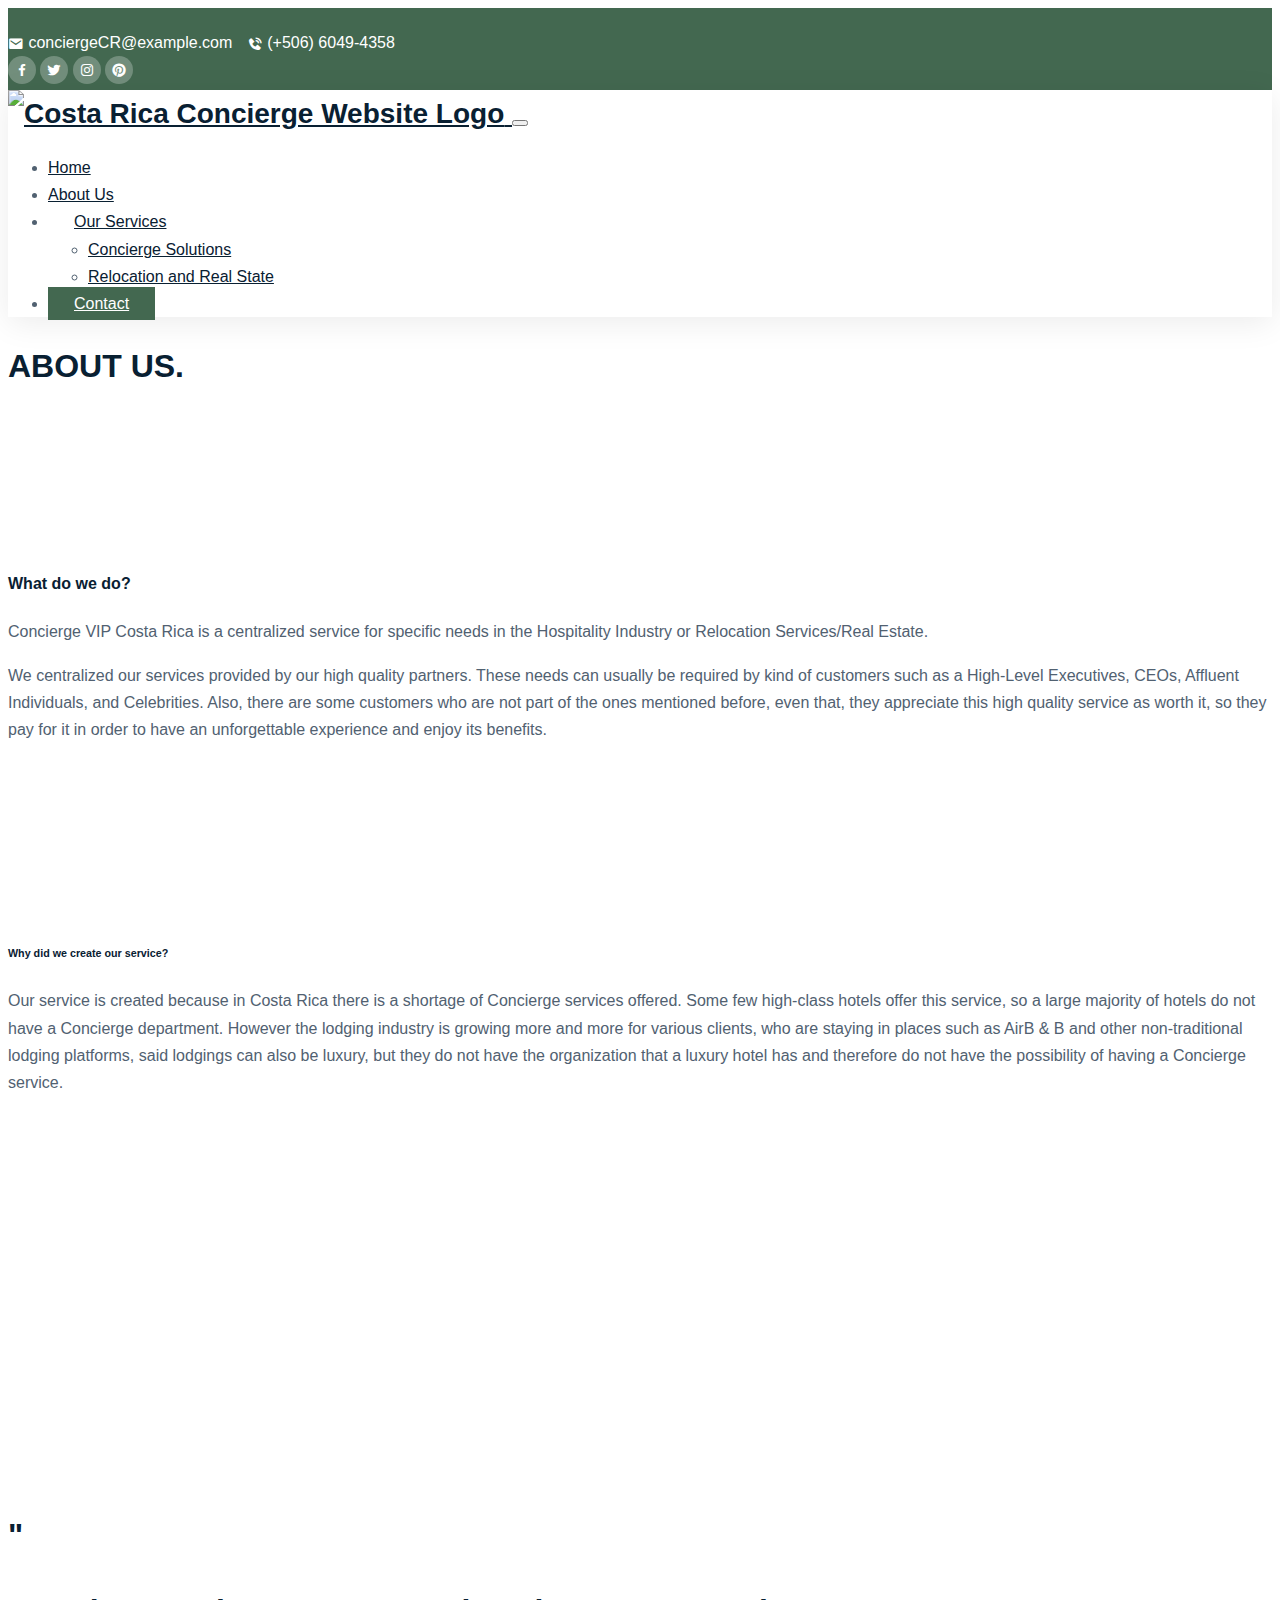
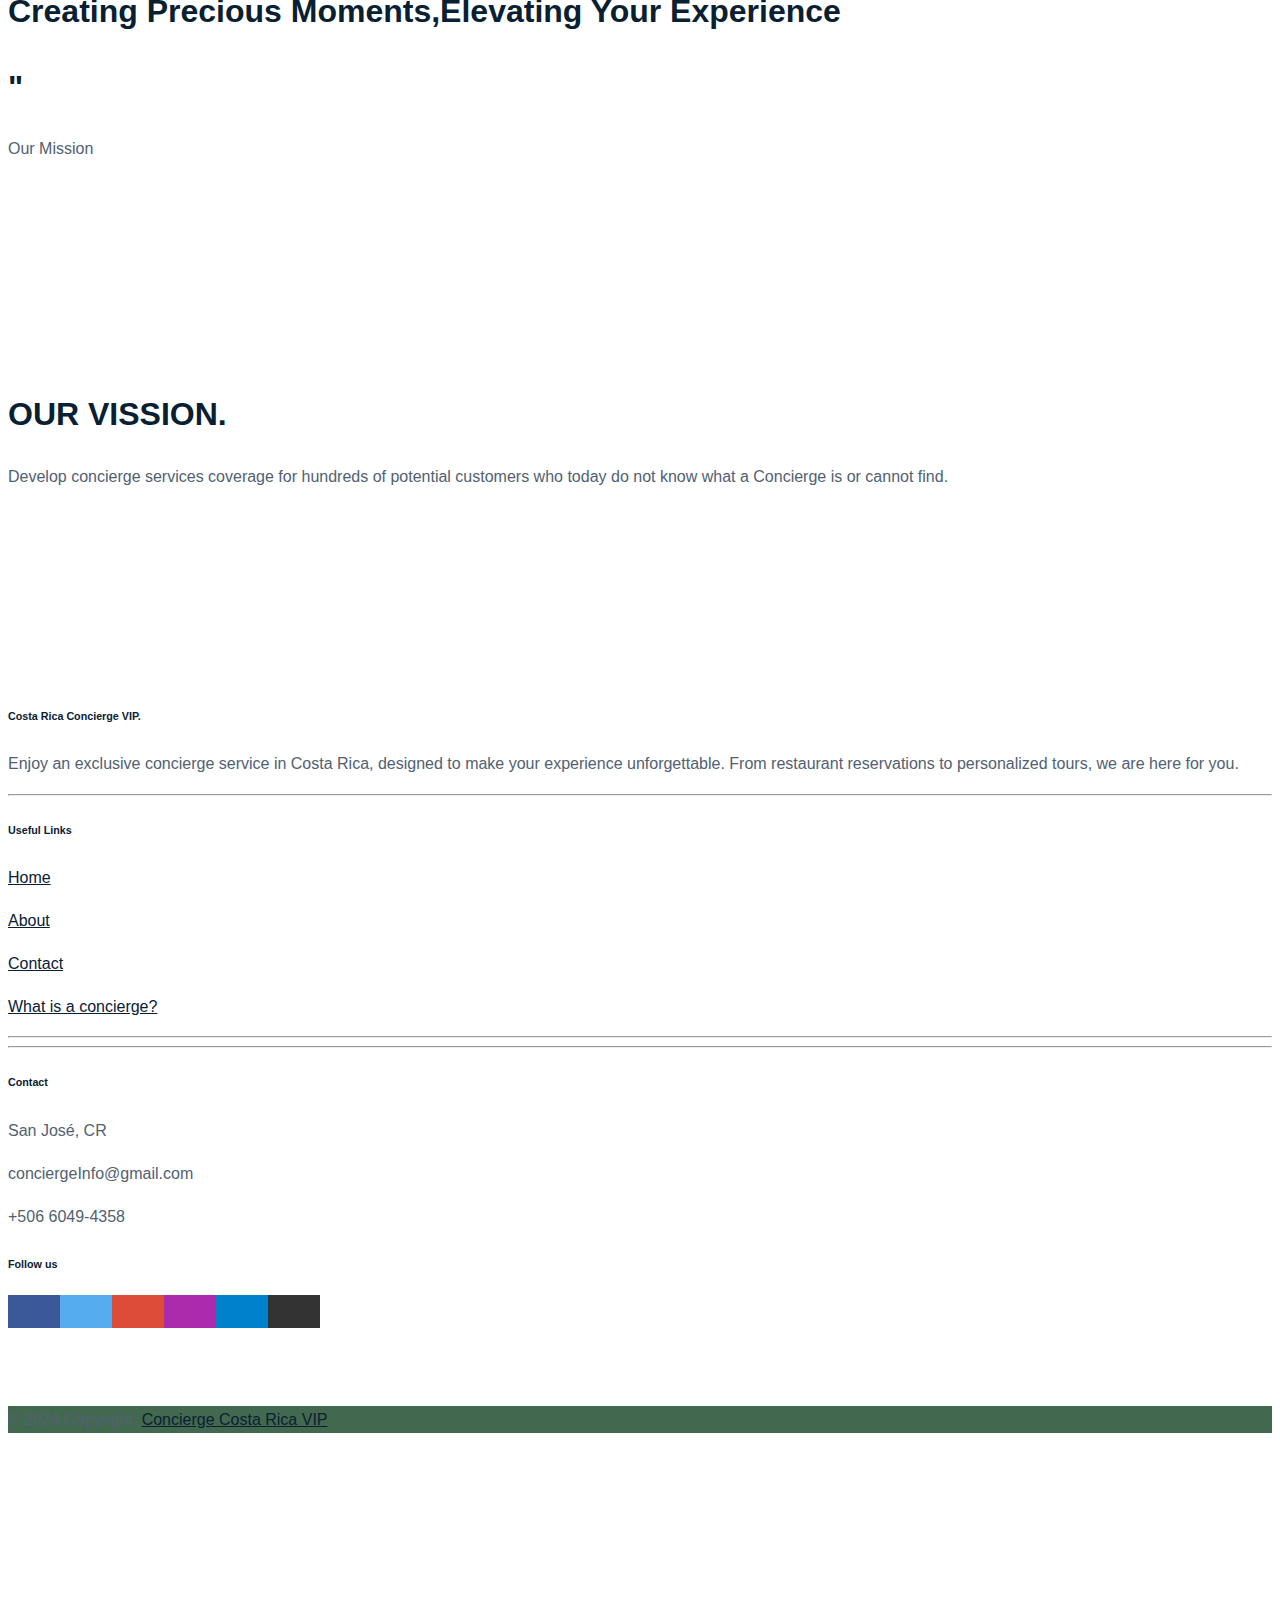
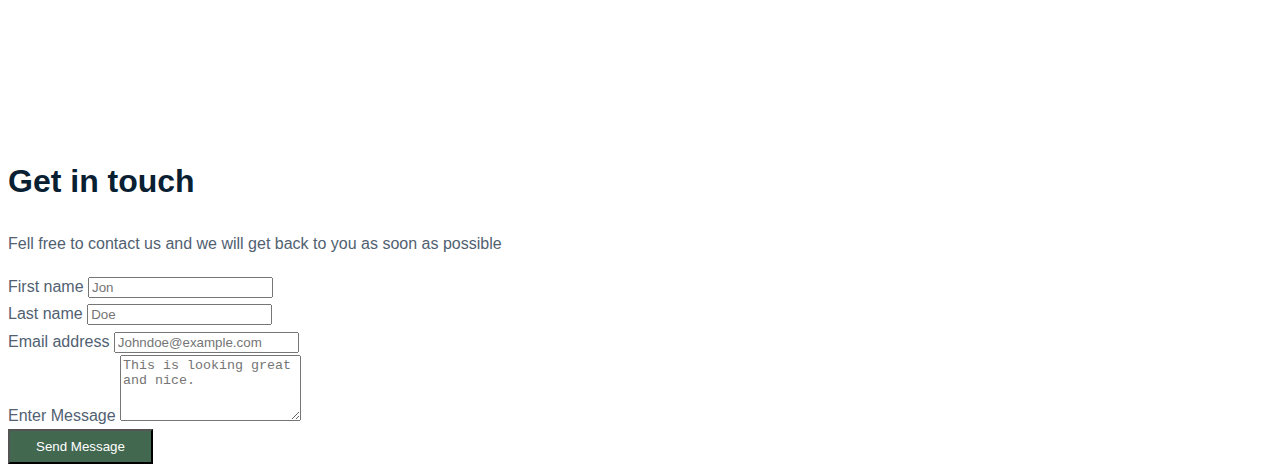
==== about.html @ faf0c289 ""Add footer-navbar styles"" ====
<!DOCTYPE html>
<html lang="en">

    <head>

        <!-- Meta Information -->
        <meta charset="UTF-8">
        <meta name="viewport" content="width=device-width, initial-scale=1.0">
        
        <!-- Page Information -->
        <title>Costa Rica Concierge VIP | About Us</title>

        <!-- Page Icon -->
        <link rel="icon" href="./assets/logo/concierge-vip-logo-zip-file/png/logo-no-background.png" type="image/png" sizes="32x32">
        <link rel="icon" href="./assets/logo/concierge-vip-logo-zip-file/png/logo-no-background.png" type="image/png" sizes="16x16">

        <!-- Author: Fernando Arróliga -->
        <!-- Day of Creation: March 02, 2024 -->
    
        <!-- Bootstrap5.3.2 CSS Styles -->
        <link rel="stylesheet" href="./assets/libs/bootstrap/css/bootstrap.min.css">

        <!-- Owl-carrousel CSS Styles -->
        <link rel="stylesheet" href="./assets/libs/owl-carrousel/css/owl.carousel.min.css">
        <link rel="stylesheet" href="./assets/libs/owl-carrousel/css/owl.theme.default.min.css">

        <!-- Fonts and Icons -->
        <link href='https://unpkg.com/boxicons@2.1.1/css/boxicons.min.css' rel='stylesheet'>
        <script src="https://kit.fontawesome.com/9a6f0fd7f8.js" crossorigin="anonymous"></script>

        <!-- Main CSS Styles -->
        <link rel="stylesheet" href="./assets/css/style.css">

    </head>

    <body data-bs-spy="scroll" data-bs-target=".navbar" data-bs-offset="70">
        
        <!-- Navigation Menu Section Starts -->

        <!-- top navbar -->
        <div class="top-nav" id="home">
            <div class="container">
                <div class="row justify-content-between">
                    <div class="col-auto">
                        <p> <i class='bx bxs-envelope'></i> conciergeCR@example.com</p>
                        <p> <i class='bx bxs-phone-call'></i> (+506) 6049-4358</p>
                    </div>
                    <div class="col-auto social-icons">
                        <a href="#"><i class='bx bxl-facebook'></i></a>
                        <a href="#"><i class='bx bxl-twitter'></i></a>
                        <a href="#"><i class='bx bxl-instagram'></i></a>
                        <a href="#"><i class='bx bxl-pinterest'></i></a>
                    </div>
                </div>
            </div>
        </div>

        <nav class="navbar navbar-expand-lg navbar-light bg-white sticky-top">
            
            <div class="container">
                
                <a class="navbar-brand" href="index.html">
                    <img 
                        class="img-fluid" 
                        style="height: 5rem;"
                        src="./assets/logo/concierge-vip-logo-zip-file/png/logo-no-background.png" 
                        alt="Costa Rica Concierge Website Logo"
                        title="Logo Concierge Website"
                        >
                </a>
                
                <button class="navbar-toggler" type="button" data-bs-toggle="collapse" data-bs-target="#navbarNav"
                    aria-controls="navbarNav" aria-expanded="false" aria-label="Toggle navigation">
                    <span class="navbar-toggler-icon"></span>
                </button>

                <div class="collapse navbar-collapse" id="navbarNav">

                    <ul class="navbar-nav ms-auto">

                        <li class="nav-item px-2">
                            <a class="nav-link" href="index.html">Home</a>
                        </li>
                        
                        <li class="nav-item px-2">
                            <a class="nav-link" href="about.html">About Us</a>
                        </li>

                        <li class="nav-item">

                            <div class="dropdown">
                                <a class="btn btn-white dropdown-toggle" href="#" role="button" data-bs-toggle="dropdown" aria-expanded="false">
                                    Our Services
                                </a>
                            
                                <ul class="dropdown-menu">
                                    <li><a class="dropdown-item" href="./services/concierge.html">Concierge Solutions</a></li>
                                    <li><a class="dropdown-item" href="./services/relocation.html">Relocation and Real State</a></li>
                                </ul>
                            </div>

                        </li>
                        
                        <li class="nav-item">

                            <a 
                                href="contact.html" 
                                class="btn btn-brand ms-lg-3"
                                >Contact <span><i class="fa-solid fa-envelope"></i></span>
                            </a>

                        </li>

                    </ul>
                    
                </div>
            </div>
        
        </nav>

        <!-- Navigation Menu Section Ends -->

        <!-- Main Content Section Starts -->
        <main id="#about" class="py-5">

            <h1 class="py-5 text-center">ABOUT US.</h1>

            <section>

                <!-- Row One Starts -->
                <div class="container py-5">

                    <div class="row">
                        <div class="col-12 col-md-6">
                            <div class="d-flex flex-column align-items-end">
                                <span class="py-5">
                                    <br>
                                    <br>
                                </span>
                                <div>
                                    <h4 class="align-text-bottom">What do we do?</h4>
                                </div>
                            </div>
                        </div>
                        <div class="col-12 col-md-6 ps-5">

                            <p class="text-left">
                                Concierge VIP Costa Rica is a centralized service for specific 
                                needs in the Hospitality Industry or Relocation Services/Real 
                                Estate.  
                            </p>
                            <p class="text-left">
                                We centralized our services provided by our high quality partners. 
                                These needs can usually be required by kind of customers such as a 
                                High-Level Executives, CEOs, Affluent Individuals, and Celebrities. 
                                Also, there are some customers who are not part of the ones mentioned 
                                before, even that, they appreciate this high quality service as worth it, 
                                so they pay for it in order to have an unforgettable experience and enjoy 
                                its benefits.
                            </p>

                        </div>
                    </div>

                </div>
                <!-- Row One Ends -->

            </section>

            <section>

                <!-- Row Two Starts -->
                <div class="container py-4">
                    <div class="row">
                        <div class="col-12 col-md-6 text-left">
                            <h6 class="py-3">Why did we create our service?</h6>
                            <p>
                                Our service is created because in Costa Rica there is a 
                                shortage of Concierge services offered. Some few  high-class 
                                hotels offer this service, so a large majority of hotels do 
                                not have a Concierge department. However the lodging industry is 
                                growing more and more for various clients, who are staying in 
                                places such as AirB & B and other non-traditional lodging 
                                platforms, said lodgings can also be luxury, but they do not 
                                have the organization that a luxury hotel has and therefore do not 
                                have the possibility of having a Concierge service.
                            </p>
                        </div>
                        <div class="col-12 col-md-6">
                            <img class="img-fluid rounded rounded-top" src="./assets/images/about-img-02.jpg" alt="">
                        </div>
                        
                    </div>
                </div>
                <!-- Row Two Ends -->
                
            </section>

            <section>

                <!-- Row Tthree Starts -->
                <div class="container py-5">
                    <img src="./assets/images/about-img-03.jpg" alt="" class="img-fluid rounded rounded-top h-3">
                </div>
                <!-- Row Three Ends -->

            </section>

            <section>

                <!-- Row Four Starts -->
                <div class="container py-5">
                    <div class="row">
                        <div class="col-6">
                            <h1 class="fw-bold fst-italic">"</h1>
                            <h1 class="fw-bold fst-italic">
                                Creating Precious Moments,Elevating Your Experience
                            </h1>
                            <h1 class="fw-bold fst-italic text-end pe-5">"</h1>
                            <p>Our Mission</p>
                        </div>
                        <div class="col-6 ps-5">
                            <img class="img-fluid rounded rounded-top" src="./assets/images/about-img-01.jpg" alt="">
                        </div>
                    </div>
                </div>
                <!-- Row Four Ends -->
            
            </section>

            <section>

                <!-- Row Five Starts --> 
                <div class="container py-5">

                    <h1 class="pb-5 text-center">OUR VISSION.</h1>
                    <p class="text-center">
                        Develop concierge services coverage for hundreds of 
                        potential customers who today do not know what a 
                        Concierge is or cannot find.
                    </p>

                </div>
                <!-- Row Five Ends --> 

            </section>

            <div class="container-fluid border-bottom">
                <p></p>
            </div>

        </main>
        <!-- Main Content Section Ends -->

        <!-- Footer Section Starts -->
        <footer class="text-center text-lg-start text-dark border border-top">
            <!-- Grid container -->
            <div class="container p-4 pb-0">
                <!-- Section: Links -->
                <section class="">
                    <!--Grid row-->
                    <div class="row">
                        <!-- Grid column -->
                        <div class="col-md-3 col-lg-3 col-xl-3 mx-auto mt-3">
                            <h6 class="text-uppercase mb-4 font-weight-bold">
                                Costa Rica Concierge VIP.
                            </h6>
                            <p>
                                Enjoy an exclusive concierge service in Costa Rica, designed to 
                                make your experience unforgettable. From restaurant reservations 
                                to personalized tours, we are here for you.
                            </p>
                        </div>
                        <!-- Grid column -->

                        <hr class="w-100 clearfix d-md-none" />

                        <!-- Grid column -->
                        <div class="col-md-2 col-lg-2 col-xl-2 mx-auto mt-3">
                            <h6 class="text-uppercase mb-4 font-weight-bold">Useful Links</h6>
                            <p>
                                <a href="./index.html" class="text-dark">Home</a>
                            </p>
                            <p>
                                <a href="./about.html" class="text-dark">About</a>
                            </p>
                            <p>
                                <a href="./contact.html" class="text-dark">Contact</a>
                            </p>
                            <p>
                                <a href="./index.html" class="text-dark">What is a concierge?</a>
                            </p>
                        </div>
                        <!-- Grid column -->

                        <hr class="w-100 clearfix d-md-none" />

                        <!-- Grid column -->
                        <hr class="w-100 clearfix d-md-none" />

                        <!-- Grid column -->
                        <div class="col-md-4 col-lg-3 col-xl-3 mx-auto mt-3">
                            <h6 class="text-uppercase mb-4 font-weight-bold">Contact</h6>
                            <p><i class="fas fa-home mr-3"></i> San José, CR</p>
                            <p><i class="fas fa-envelope mr-3"></i> conciergeInfo@gmail.com</p>
                            <p><i class="fas fa-phone mr-3"></i> +506 6049-4358</p>
                        </div>
                        <!-- Grid column -->

                        <!-- Social Media Box Icons -->
                        <div class="col-md-3 col-lg-2 col-xl-2 mx-auto mt-3" id="socialMedia">
                            <h6 class="text-uppercase mb-4 font-weight-bold">Follow us</h6>

                            <!-- Facebook -->
                            <a class="btn btn-primary btn-floating m-1" style="background-color: #3b5998" href="#!"
                                role="button"><i class="fab fa-facebook-f"></i></a>

                            <!-- Twitter -->
                            <a class="btn btn-primary btn-floating m-1" style="background-color: #55acee" href="#!"
                                role="button"><i class="fab fa-twitter"></i></a>

                            <!-- Google -->
                            <a class="btn btn-primary btn-floating m-1" style="background-color: #dd4b39" href="#!"
                                role="button"><i class="fab fa-google"></i></a>

                            <!-- Instagram -->
                            <a class="btn btn-primary btn-floating m-1" style="background-color: #ac2bac" href="#!"
                                role="button"><i class="fab fa-instagram"></i></a>

                            <!-- Linkedin -->
                            <a class="btn btn-primary btn-floating m-1" style="background-color: #0082ca" href="#!"
                                role="button"><i class="fab fa-linkedin-in"></i></a>
                            <!-- Github -->
                            <a class="btn btn-primary btn-floating m-1" style="background-color: #333333" href="#!"
                                role="button"><i class="fab fa-github"></i></a>
                        </div>
                    </div>
                    <!--Grid row-->
                </section>
                <!-- Section: Links -->
            </div>
            <!-- Grid container -->

            <!-- Copyright -->
            <div class="text-center p-3" id="copyright">
                © 2024 Copyright:
                <a class="text-white" href="#home">Concierge Costa Rica VIP</a>
            </div>
            <!-- Copyright -->
        </footer>
        <!-- Footer Section Ends -->

        <!-- Modal PopUp Stats -->
        <div class="modal fade" id="exampleModal" tabindex="-1" aria-labelledby="exampleModalLabel" aria-hidden="true">
            <div class="modal-dialog modal-dialog-centered modal-xl">
                <div class="modal-content">
                    <div class="modal-body p-0">
                        <div class="container-fluid">
                            <div class="row gy-4">
                                <div class="col-lg-4 col-sm-12 bg-cover"
                                    style="background-image: url(./assets/images/contact.jpg); min-height:300px;">
                                    <div>
    
                                    </div>
                                </div>
                                <div class="col-lg-8">
                                    <form class="p-lg-5 col-12 row g-3">
                                        <div>
                                            <h1>Get in touch</h1>
                                            <p>Fell free to contact us and we will get back to you as soon as possible</p>
                                        </div>
                                        <div class="col-lg-6">
                                            <label for="userName" class="form-label">First name</label>
                                            <input type="text" class="form-control" placeholder="Jon" id="userName"
                                                aria-describedby="emailHelp">
                                        </div>
                                        <div class="col-lg-6">
                                            <label for="userName" class="form-label">Last name</label>
                                            <input type="text" class="form-control" placeholder="Doe" id="userName"
                                                aria-describedby="emailHelp">
                                        </div>
                                        <div class="col-12">
                                            <label for="userName" class="form-label">Email address</label>
                                            <input type="email" class="form-control" placeholder="Johndoe@example.com"
                                                id="userName" aria-describedby="emailHelp">
                                        </div>
                                        <div class="col-12">
                                            <label for="exampleInputEmail1" class="form-label">Enter Message</label>
                                            <textarea name="" placeholder="This is looking great and nice."
                                                class="form-control" id="" rows="4"></textarea>
                                        </div>
    
                                        <div class="col-12">
                                            <button type="submit" class="btn" id="modalBtn">Send Message</button>
                                        </div>
                                    </form>
                                </div>
                            </div>
                        </div>
                    </div>
    
                </div>
            </div>
        </div>
        <!-- Modal PopUp Ends -->

        <!-- ######################## JavaScript Files ######################### -->

        <!-- Bootstrap5.3.2 Scripts -->
        <script src="./assets/libs/bootstrap/js/bootstrap.bundle.min.js"></script>
        <!-- JQuery3.7.1 Scripts -->
        <script src="./assets/libs/jquery/js/jquery-3.7.1.min.js"></script>
        <!-- Owl-carrousel Scripts -->
        <script src="./assets/libs/owl-carrousel/js/owl.carousel.min.js"></script>
        <!-- Main JS Script -->
        <script src="./assets/js/main.js"></script>

    </body>

</html>
---- assets/css/style.css ----
.top-nav {
  background-color: #436850;
  color: #fff;
  padding-top: 5px;
  padding-bottom: 5px;
}

.top-nav p {
  display: inline-block;
  margin-bottom: 0;
  margin-right: 10px;
}

.top-nav span,
.top-nav i {
  vertical-align: middle;
}

.navbar {
  box-shadow: 0px 6px 30px rgba(0, 0, 0, 0.08);
}

.social-icons a {
  width: 28px;
  height: 28px;
  display: inline-flex;
  color: #fff;
  background-color: rgba(255, 255, 255, 0.25);
  text-decoration: none;
  align-items: center;
  justify-content: center;
  border-radius: 100px;
}

.social-icons a:hover {
  background-color: #fff;
  color: #436850;
}

.navbar .navbar-nav .nav-link {
  color: #092032;
}

.navbar .navbar-nav .nav-link:hover {
  color: #436850;
}

.navbar .navbar-nav .nav-link.active {
  color: #436850;
}

.navbar-brand {
  font-size: 28px;
  font-weight: 700;
}

.navbar-brand .dot {
  color: #436850;
}

.btn {
  padding: 8px 26px;
}

.btn-brand {
  border-color: #436850;
  background-color: #436850;
  color: #fff;
}

.btn-brand:hover {
  background-color: #436850;
  border-color: #436850;
  color: #fff;
}

.hero-slider .owl-prev,
.hero-slider .owl-next {
  background-color: rgba(255, 255, 255, 0.3) !important;
  width: 60px !important;
  height: 60px !important;
  display: block;
  display: grid;
  place-items: center;
  color: #fff !important;
  border-radius: 100px;
  line-height: 0;
  border-radius: 100px !important;
  position: absolute;
  top: 50%;
  font-weight: 600 !important;
  font-size: 12px !important;
  transition: all 0.4s ease;
  margin-top: -30px !important;
}

.owl-prev {
  left: 0;
}

.owl-next {
  right: 0;
}

.hero-slider .owl-prev:hover,
.hero-slider .owl-next:hover {
  background-color: #436850 !important;
}

.owl-dot.active span {
  background-color: #436850 !important;
}

/* slide */
.slide {
  min-height: 100vh;
  display: flex;
  /*align-items: center;*/
  padding-top: 10vh;
  justify-content: center;
  position: relative;
}

.slide1 {
  background: linear-gradient(rgba(0, 0, 0, 0.4), rgba(0, 0, 0, 0.4)), url(../images/photo001.jpg);
  background-size: cover;
  background-position: center;
  background-repeat: no-repeat;
}

.slide2 {
  background: linear-gradient(rgba(0, 0, 0, 0.4), rgba(0, 0, 0, 0.4)), url(../images/turistas.png);
  background-size: cover;
  background-position: center;
  background-repeat: no-repeat;
}

.slide3 {
  background: linear-gradient(rgba(0, 0, 0, 0.4), rgba(0, 0, 0, 0.4)), url(../images/luxuryhouse.jpg);
  background-size: cover;
  background-position: center;
  background-repeat: no-repeat;
}


.slide .display-3 {
  text-transform: uppercase;
  color: #fff;
}

.intro {
  margin-bottom: 36px;
  text-align: center;
}

.intro p {
  max-width: 500px;
}

.intro h6 {
  color: #436850;
  font-weight: 400;
  text-transform: uppercase;
}

.intro h1 {
  margin-top: 15px;
  margin-bottom: 15px;
}

#gallery img {
  max-width: 100%;
  background-color: #fff;
  padding: 15px;
  width: 100%;
  box-shadow: 0 0 15px rgba(0, 0, 0, 0.3);
  cursor: pointer;
}

footer {
  background-color: #fff;
}

footer #copyright {
  background-color: #436850;
}

body {
  font-family: "Barlow", sans-serif;
  color: #516171;
  line-height: 1.7;
}

h1, h2, h3, h4, h5, h6,
.display-1, .display-2, .display-3, .display-4 {
  font-weight: 700;
  color: #092032;
}

.bg-cover {
  background-size: cover;
  background-position: center;
  background-repeat: no-repeat;
}

img {
  width: 100%;
}

a {
  color: #092032;
  transition: all 0.4s ease;
  font-weight: 500;
}

a:hover {
  color: #436850;
}

section {
  padding-top: 80px;
  padding-bottom: 80px;
}

.modal #modalBtn {
  background-color: #436850;
  color: #fff;
}

/*# sourceMappingURL=style.css.map */
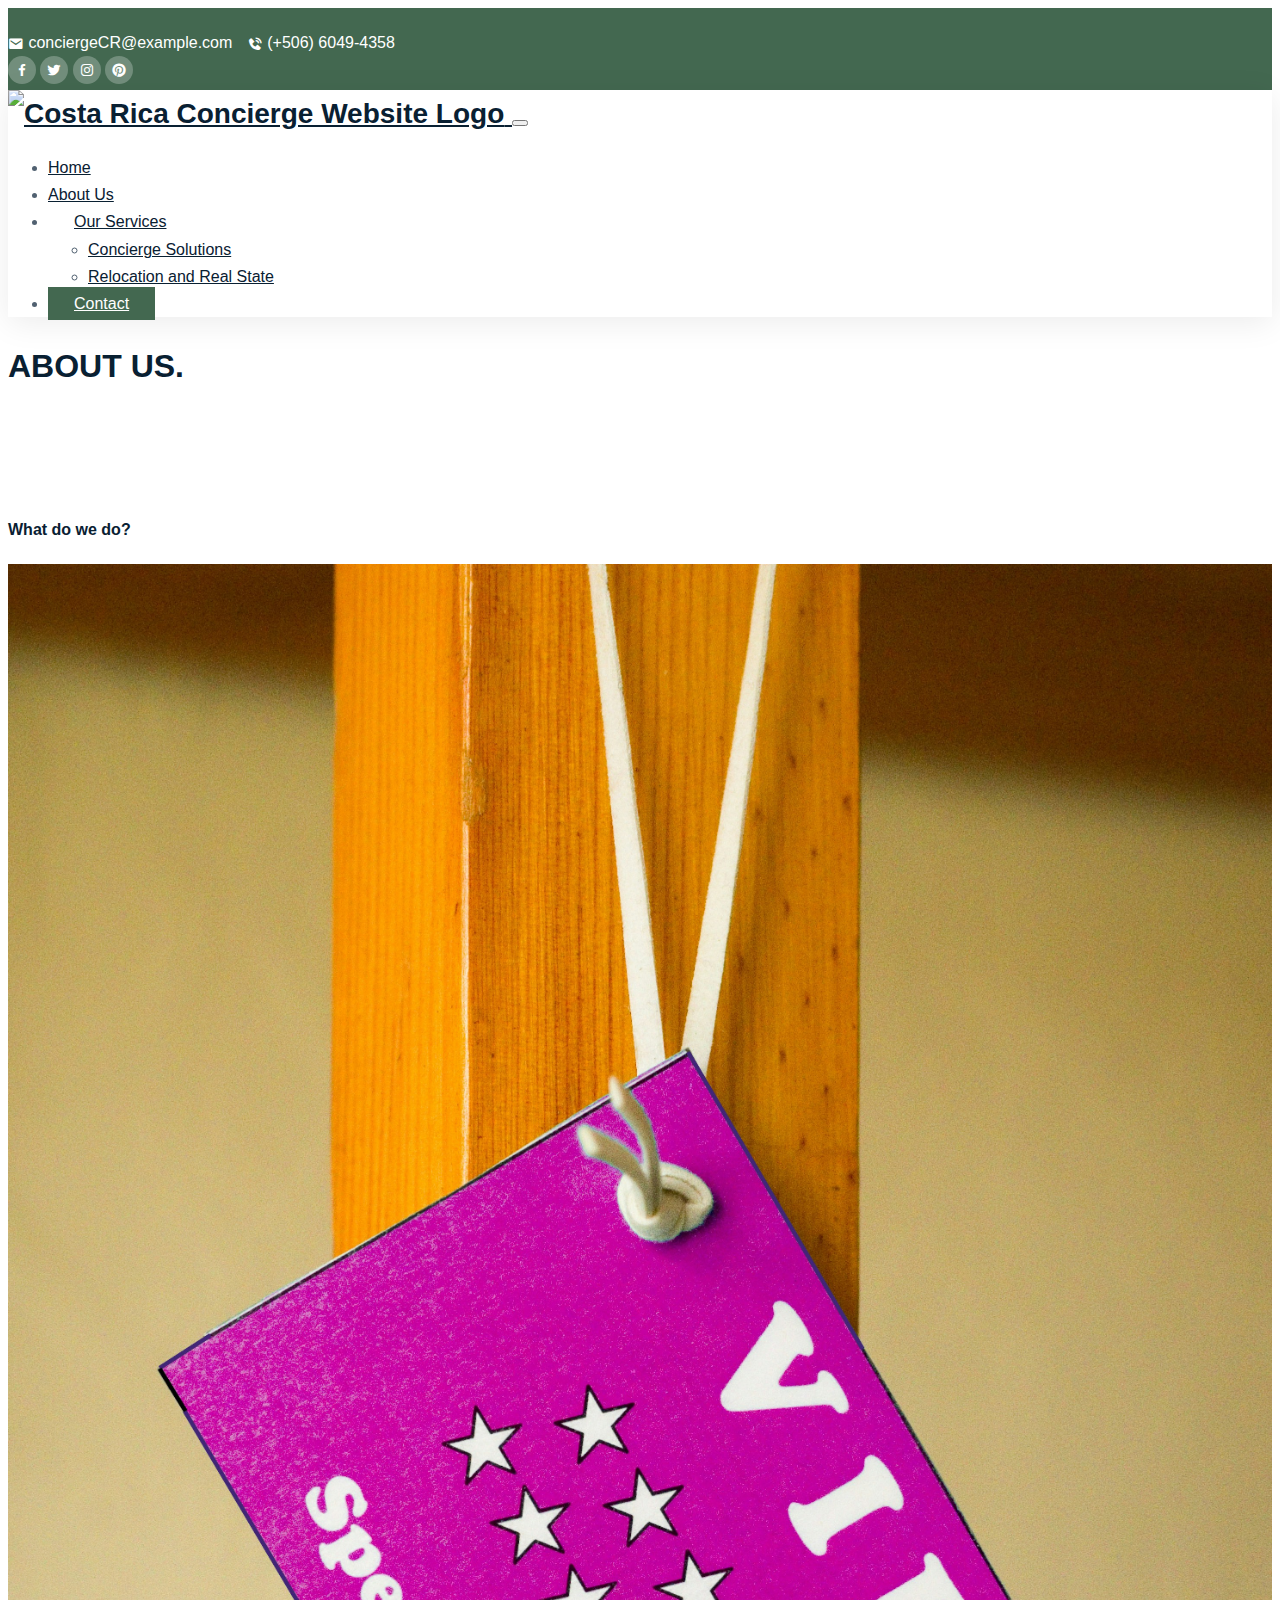
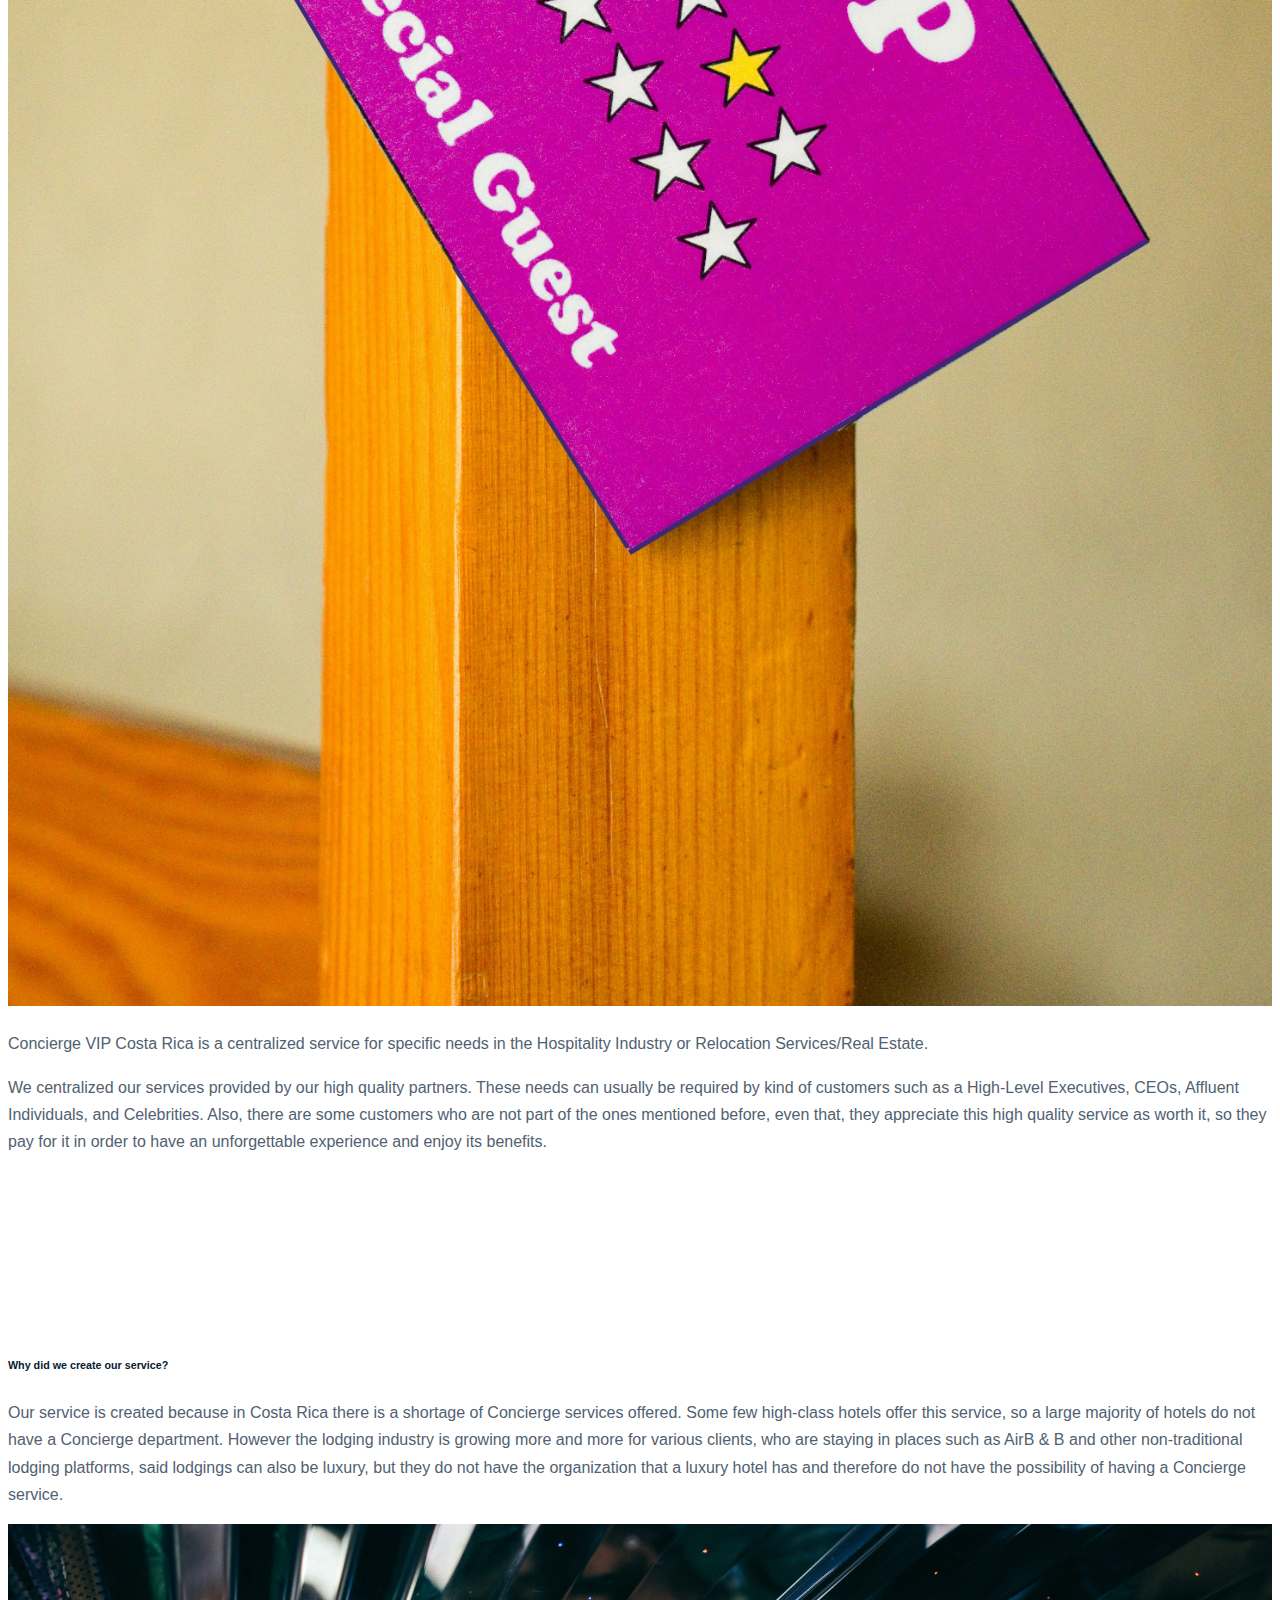
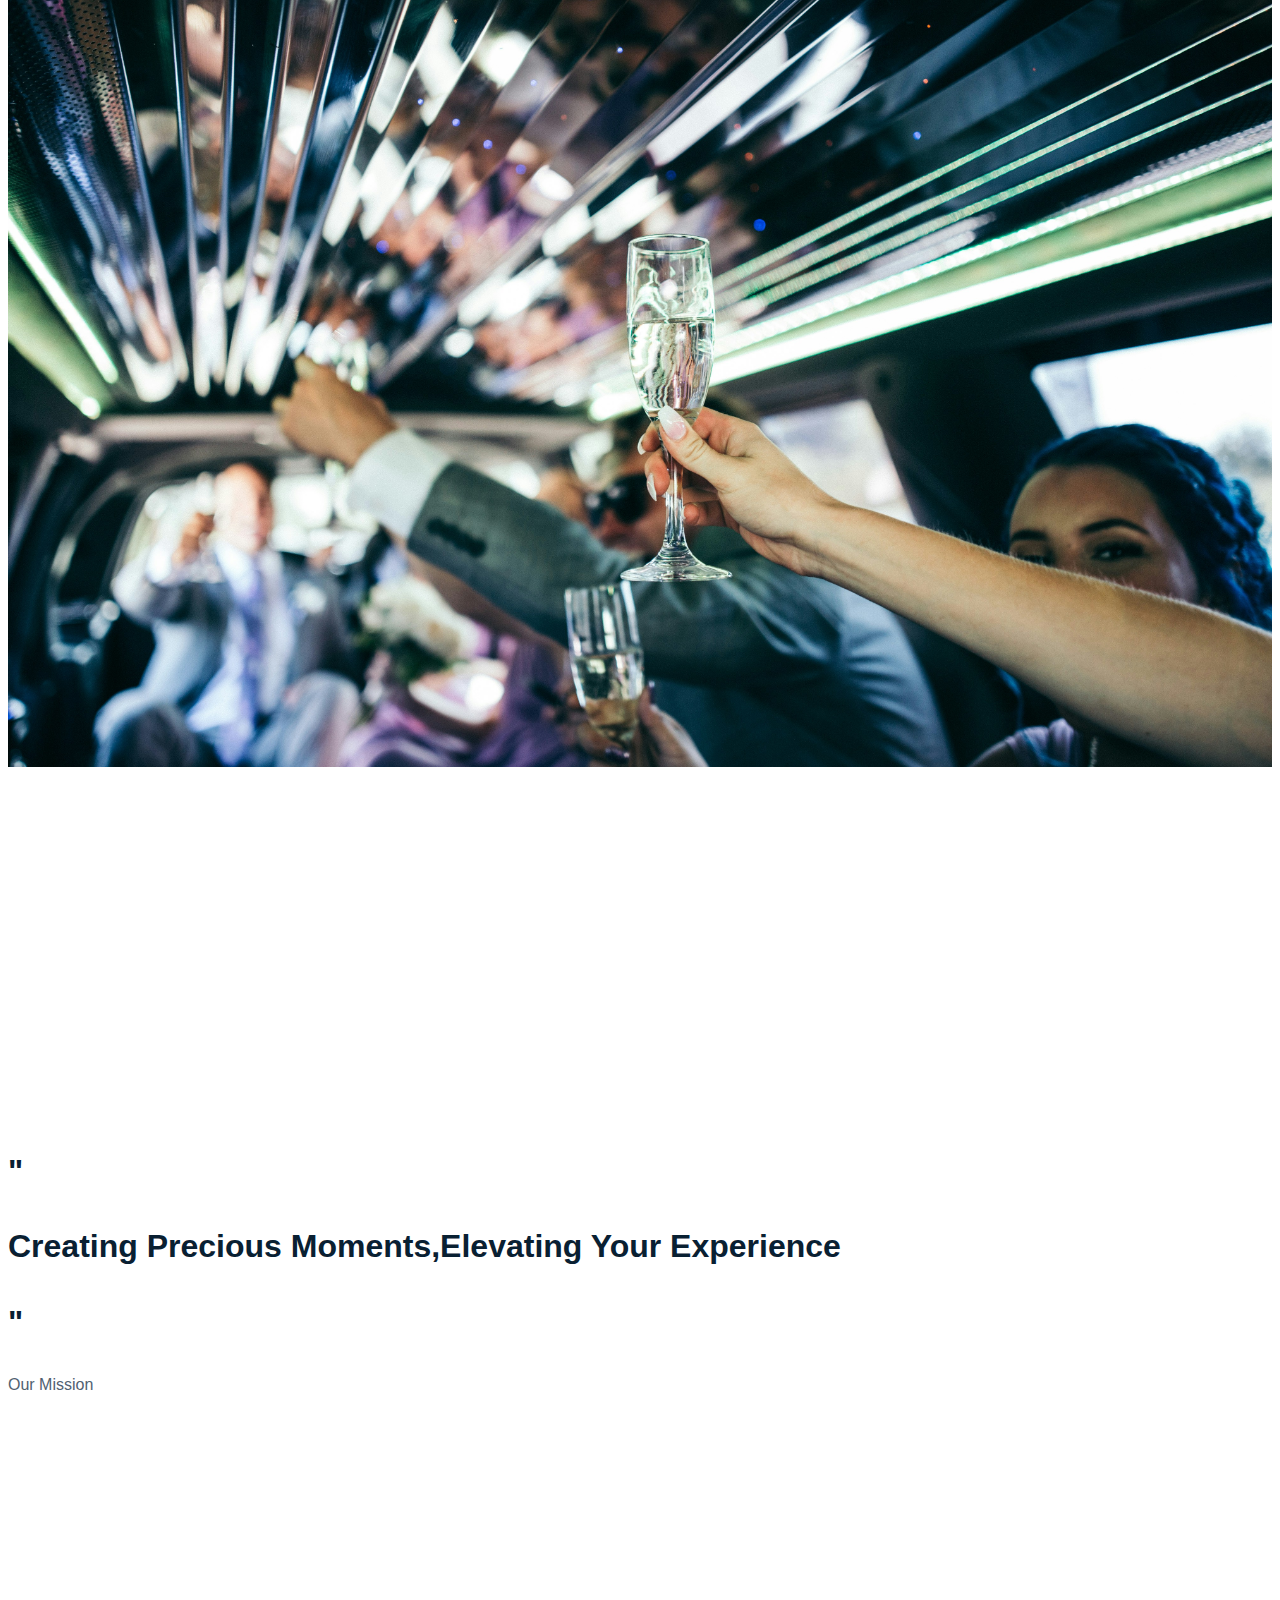
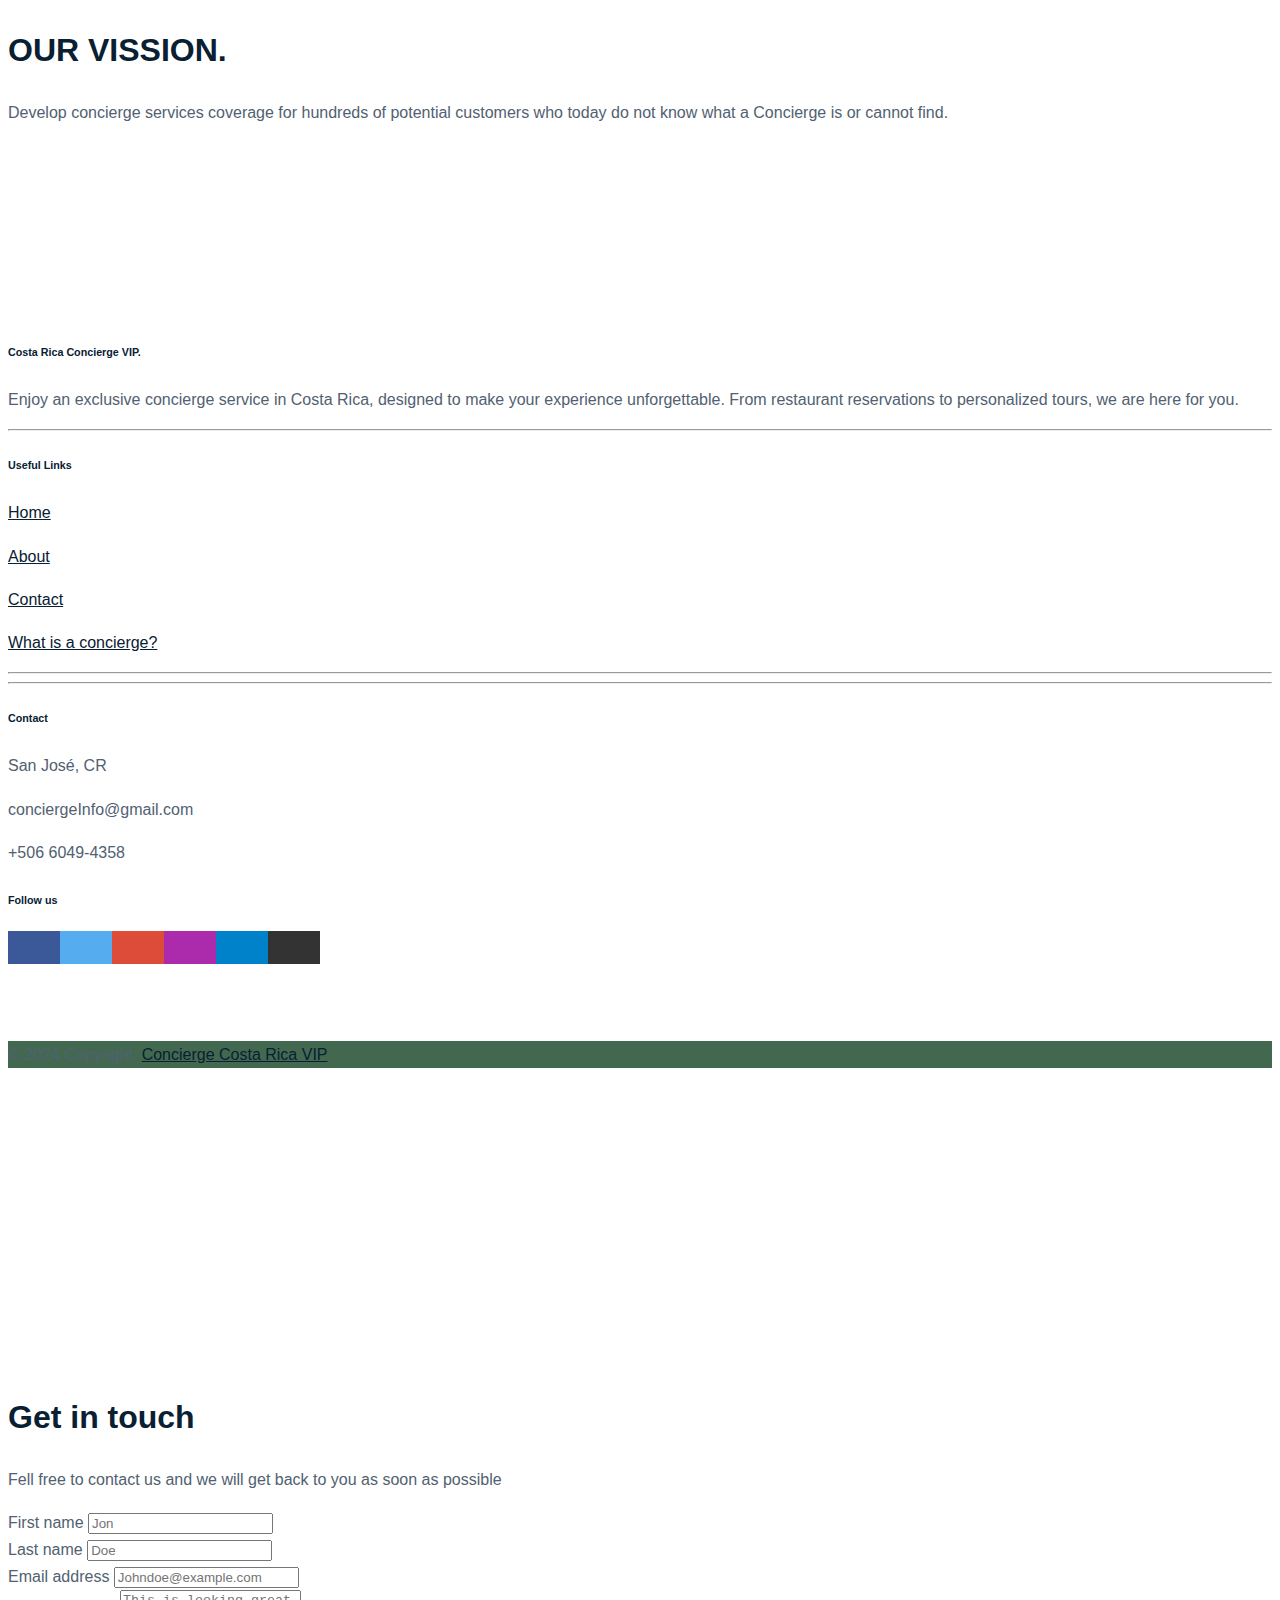
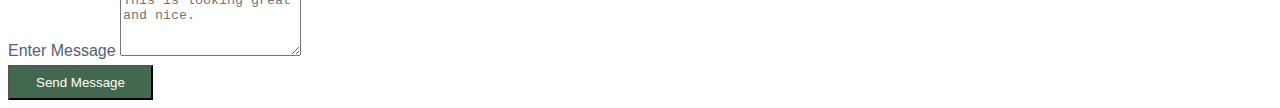
==== commit 4d7514eb: ""Add images part-2"" ====
--- a/about.html
+++ b/about.html
@@ -132,15 +132,12 @@
 
                     <div class="row">
                         <div class="col-12 col-md-6">
-                            <div class="d-flex flex-column align-items-end">
-                                <span class="py-5">
-                                    <br>
-                                    <br>
-                                </span>
-                                <div>
-                                    <h4 class="align-text-bottom">What do we do?</h4>
-                                </div>
-                            </div>
+                            <h4 class="align-text-bottom">What do we do?</h4>
+                            <img
+                                style="max-height: 50%;"
+                                class="img-fluid" 
+                                src="./assets/images/david/about01.jpg" 
+                                alt="">
                         </div>
                         <div class="col-12 col-md-6 ps-5">
 
@@ -186,10 +183,20 @@
                                 have the possibility of having a Concierge service.
                             </p>
                         </div>
+                        <!--<div class="col-12 col-md-6">
+                            <img 
+                                class="img-fluid rounded rounded-top" 
+                                src="./assets/images/david/about01.jpg" 
+                                alt="Foto de Immo Wegmann en Unsplash.jpg"
+                                >
+                        </div>-->
                         <div class="col-12 col-md-6">
-                            <img class="img-fluid rounded rounded-top" src="./assets/images/about-img-02.jpg" alt="">
-                        </div>
-                        
+                            <img 
+                                class="img-fluid rounded rounded-top" 
+                                src="./assets/images/david/about02.jpg" 
+                                alt="Foto de Michael Benz en Unsplash.jpg"
+                                >
+                        </div>
                     </div>
                 </div>
                 <!-- Row Two Ends -->
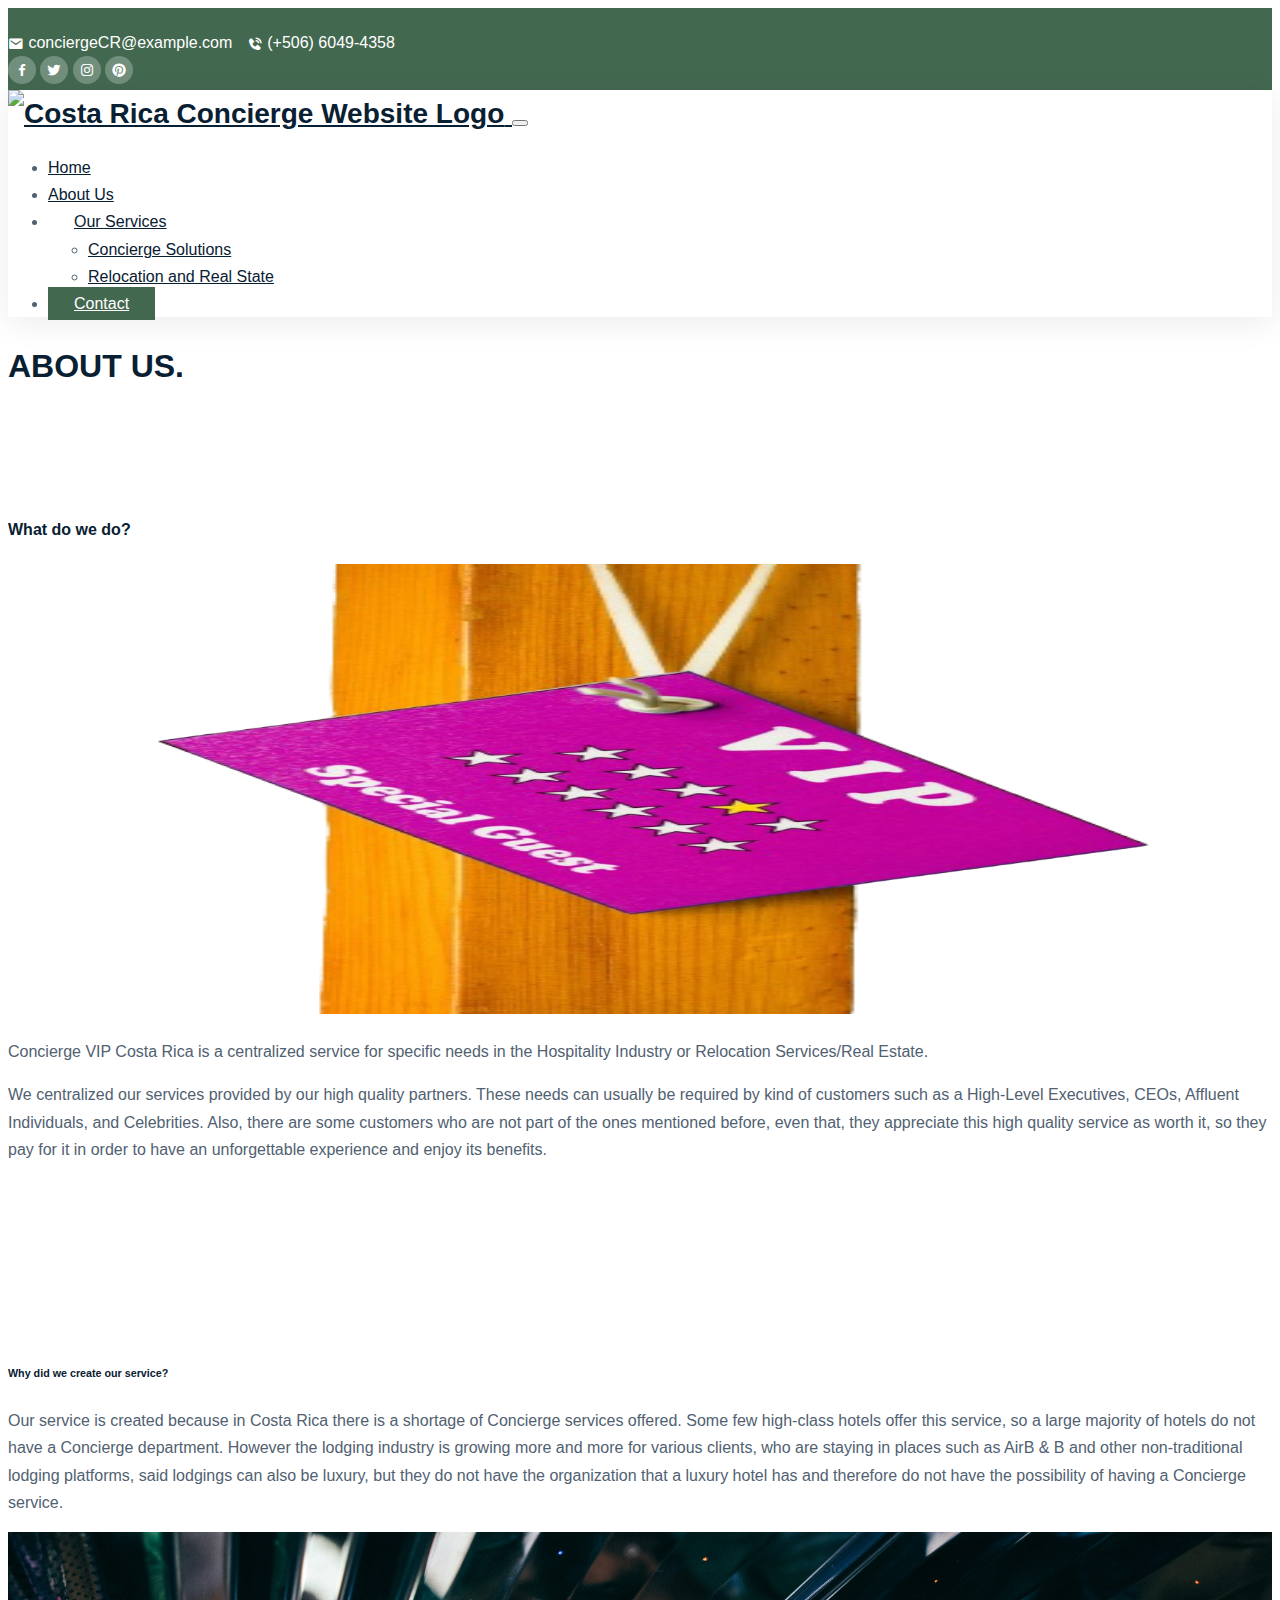
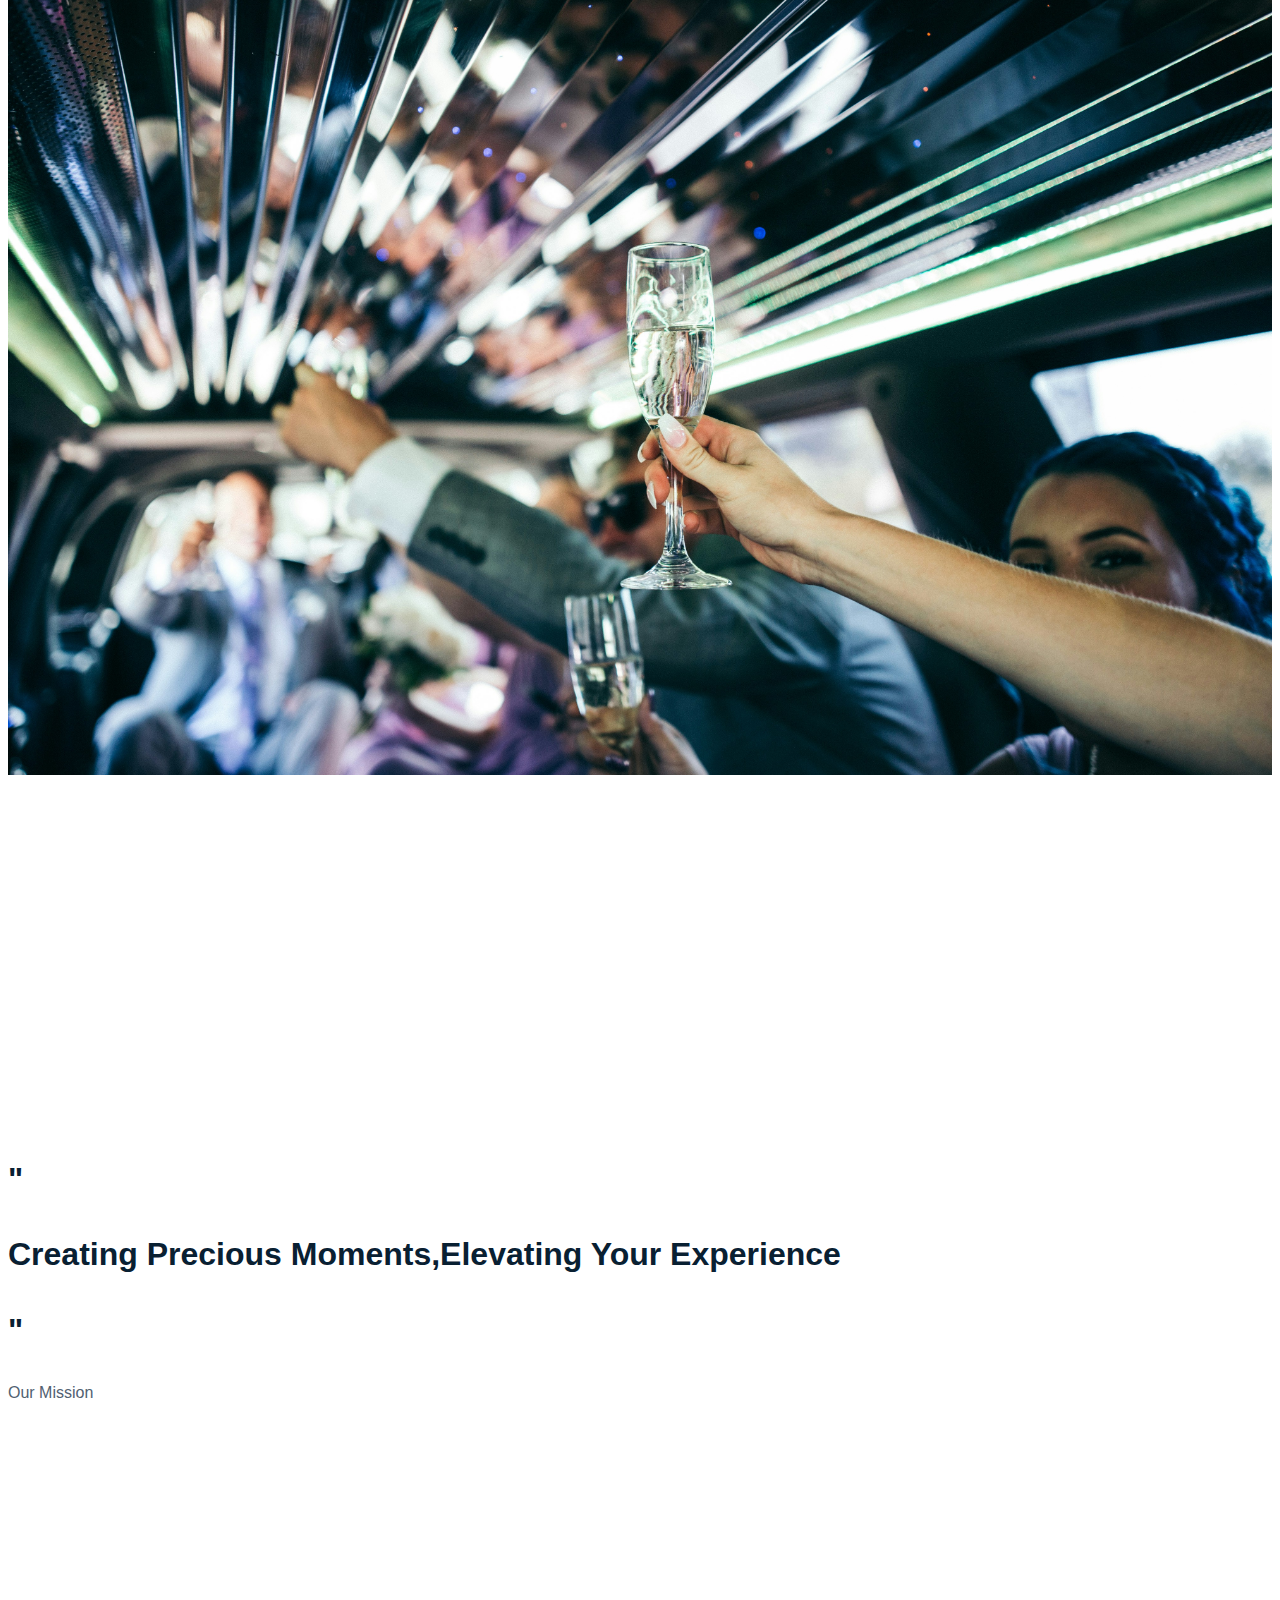
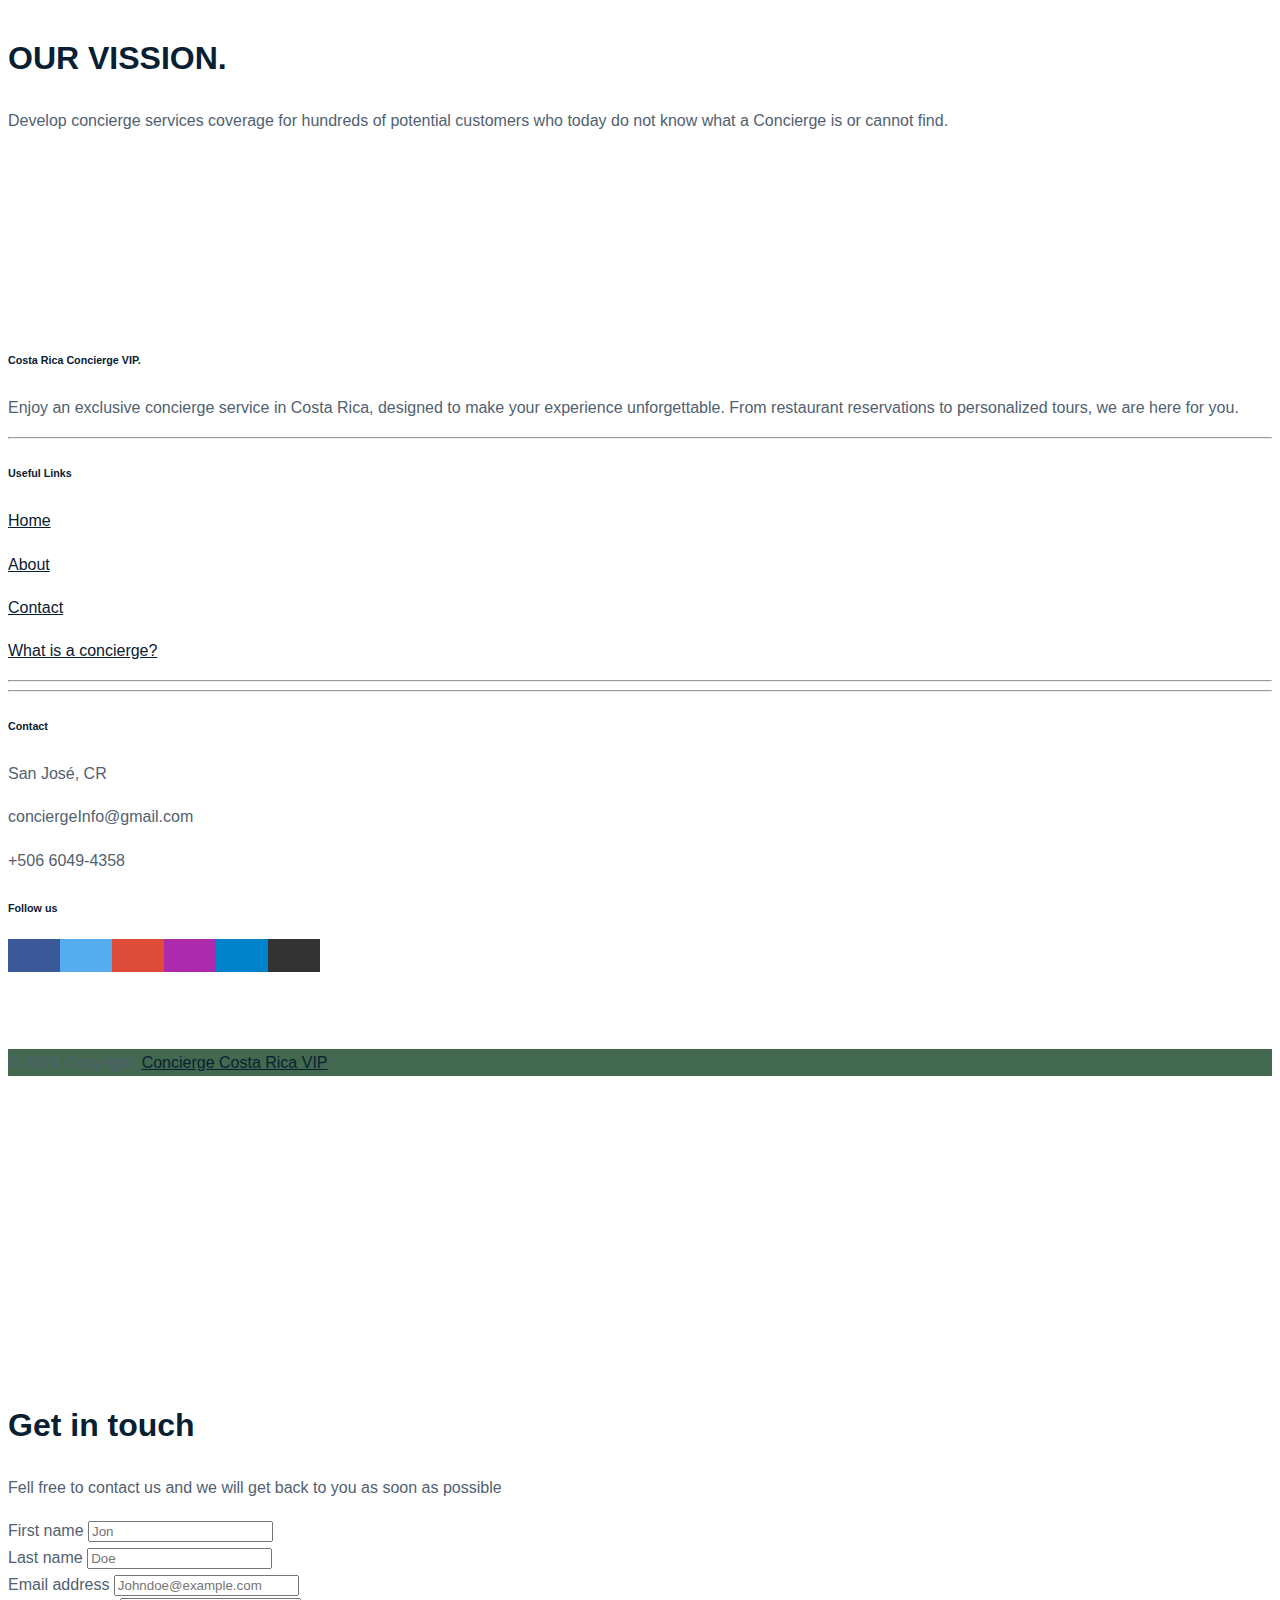
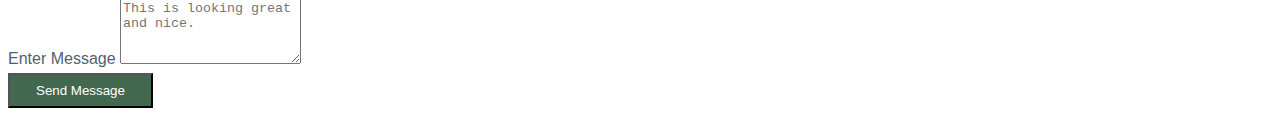
==== commit 39a43fd5: ""Add images part-3"" ====
--- a/about.html
+++ b/about.html
@@ -134,9 +134,9 @@
                         <div class="col-12 col-md-6">
                             <h4 class="align-text-bottom">What do we do?</h4>
                             <img
-                                style="max-height: 50%;"
+                                style="max-height: 50vh;"
                                 class="img-fluid" 
-                                src="./assets/images/david/about01.jpg" 
+                                src="./assets/images/david/about01-removebg-preview.png" 
                                 alt="">
                         </div>
                         <div class="col-12 col-md-6 ps-5">
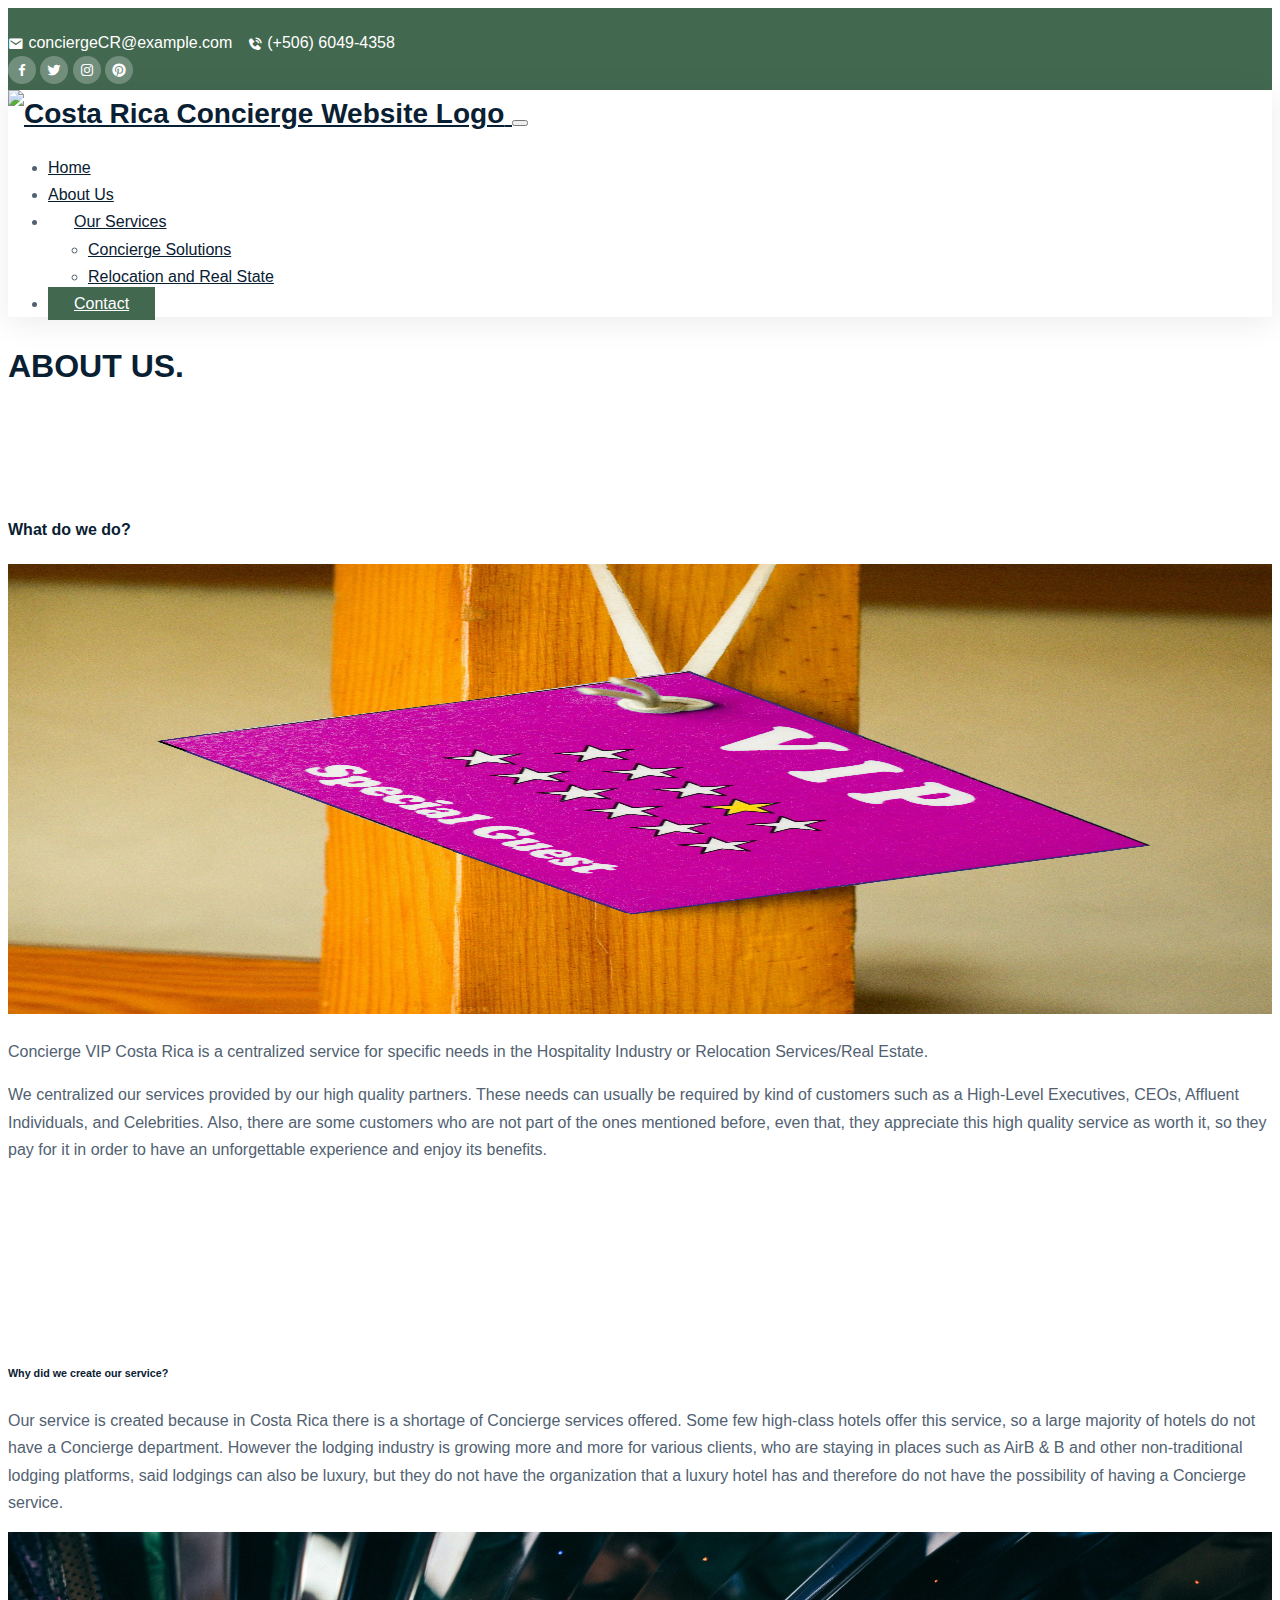
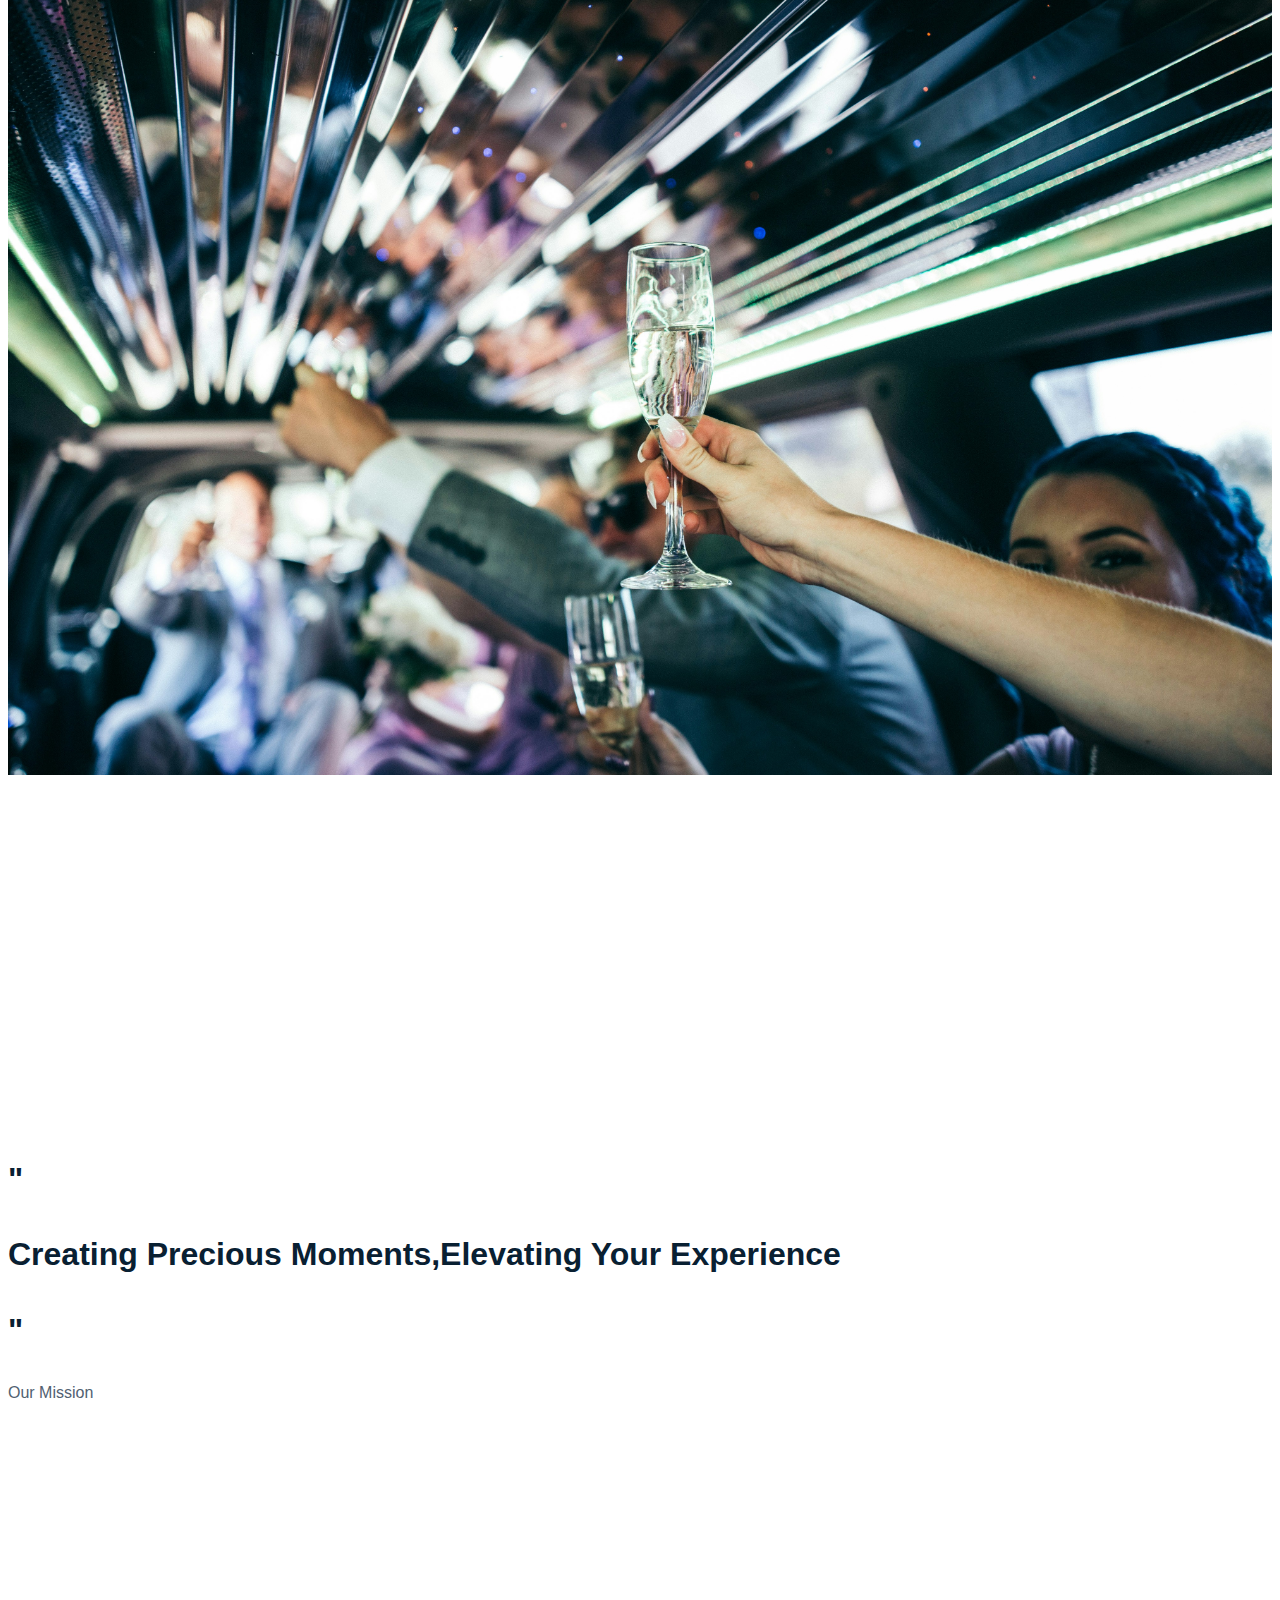
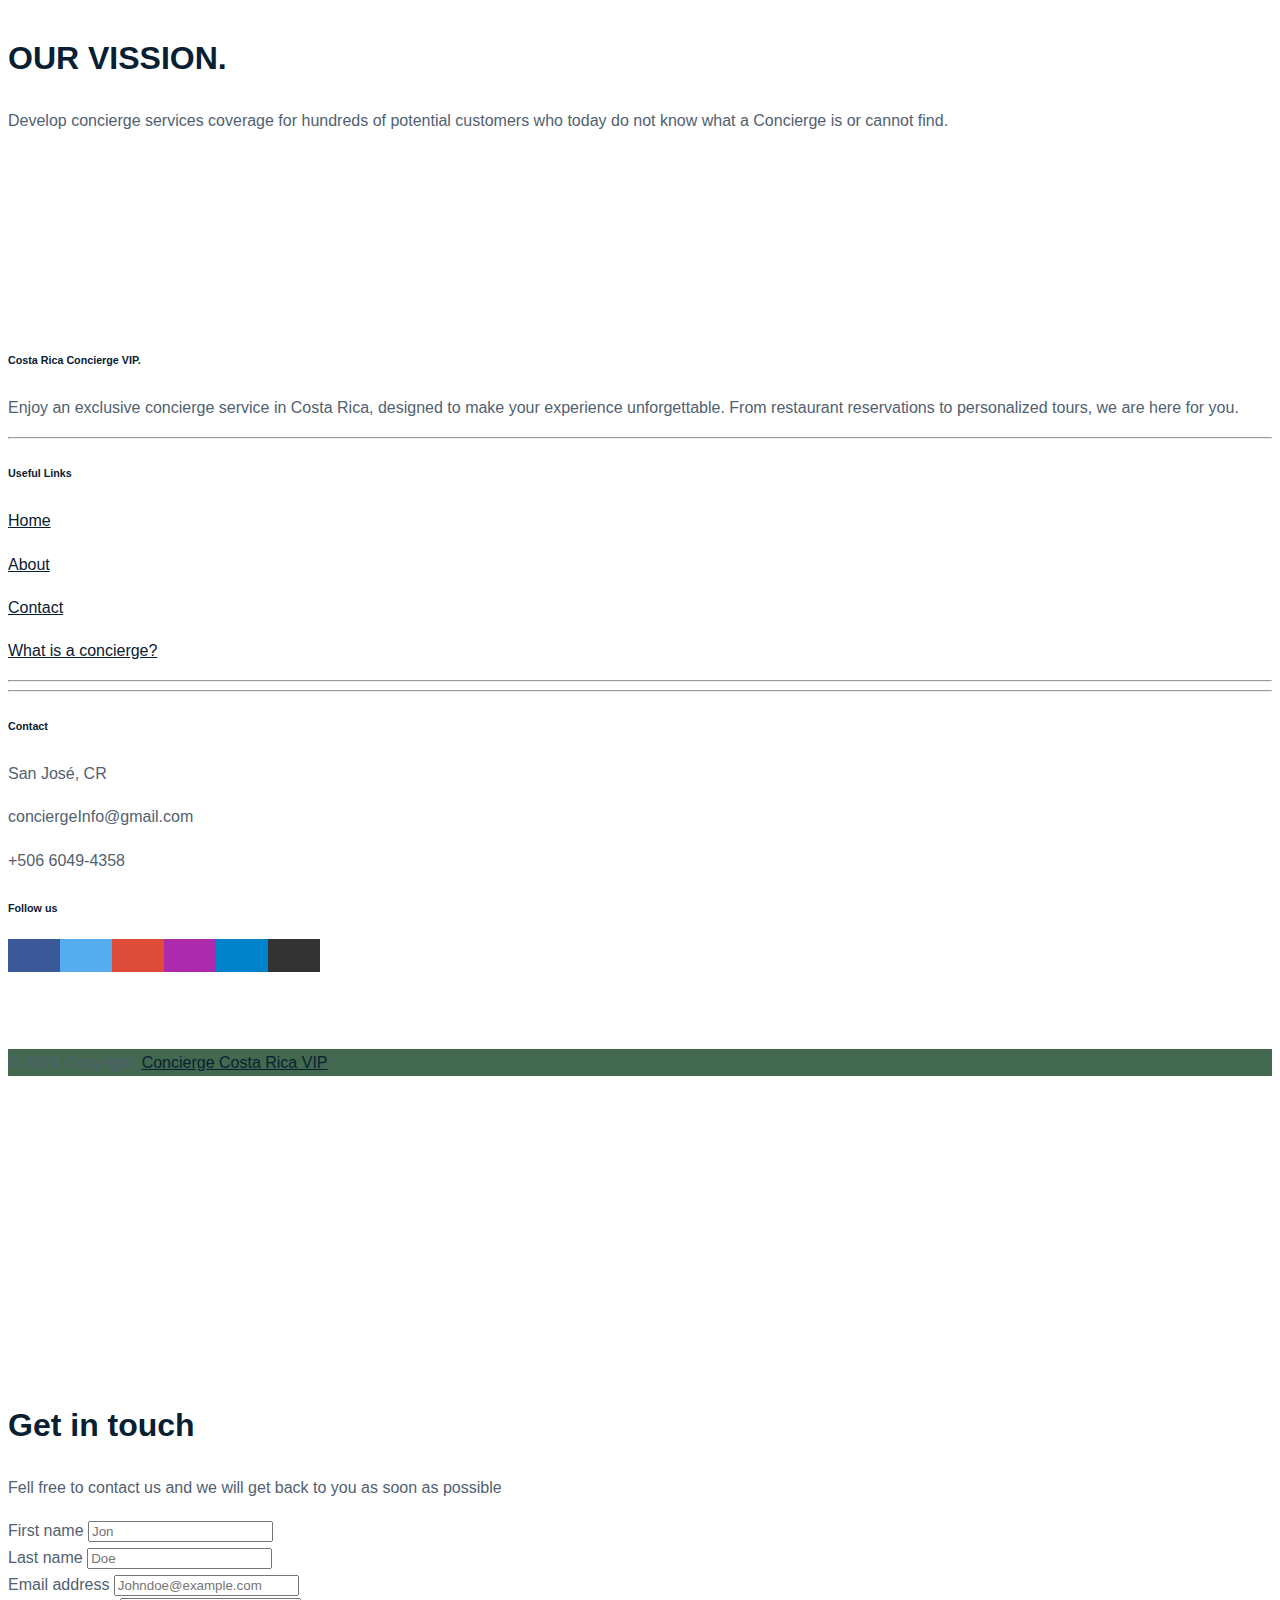
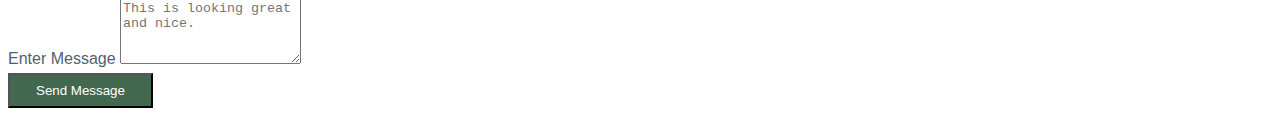
==== commit 04179ec7: ""add images"" ====
--- a/about.html
+++ b/about.html
@@ -136,7 +136,7 @@
                             <img
                                 style="max-height: 50vh;"
                                 class="img-fluid" 
-                                src="./assets/images/david/about01-removebg-preview.png" 
+                                src="./assets/images/david/about01.jpg" 
                                 alt="">
                         </div>
                         <div class="col-12 col-md-6 ps-5">
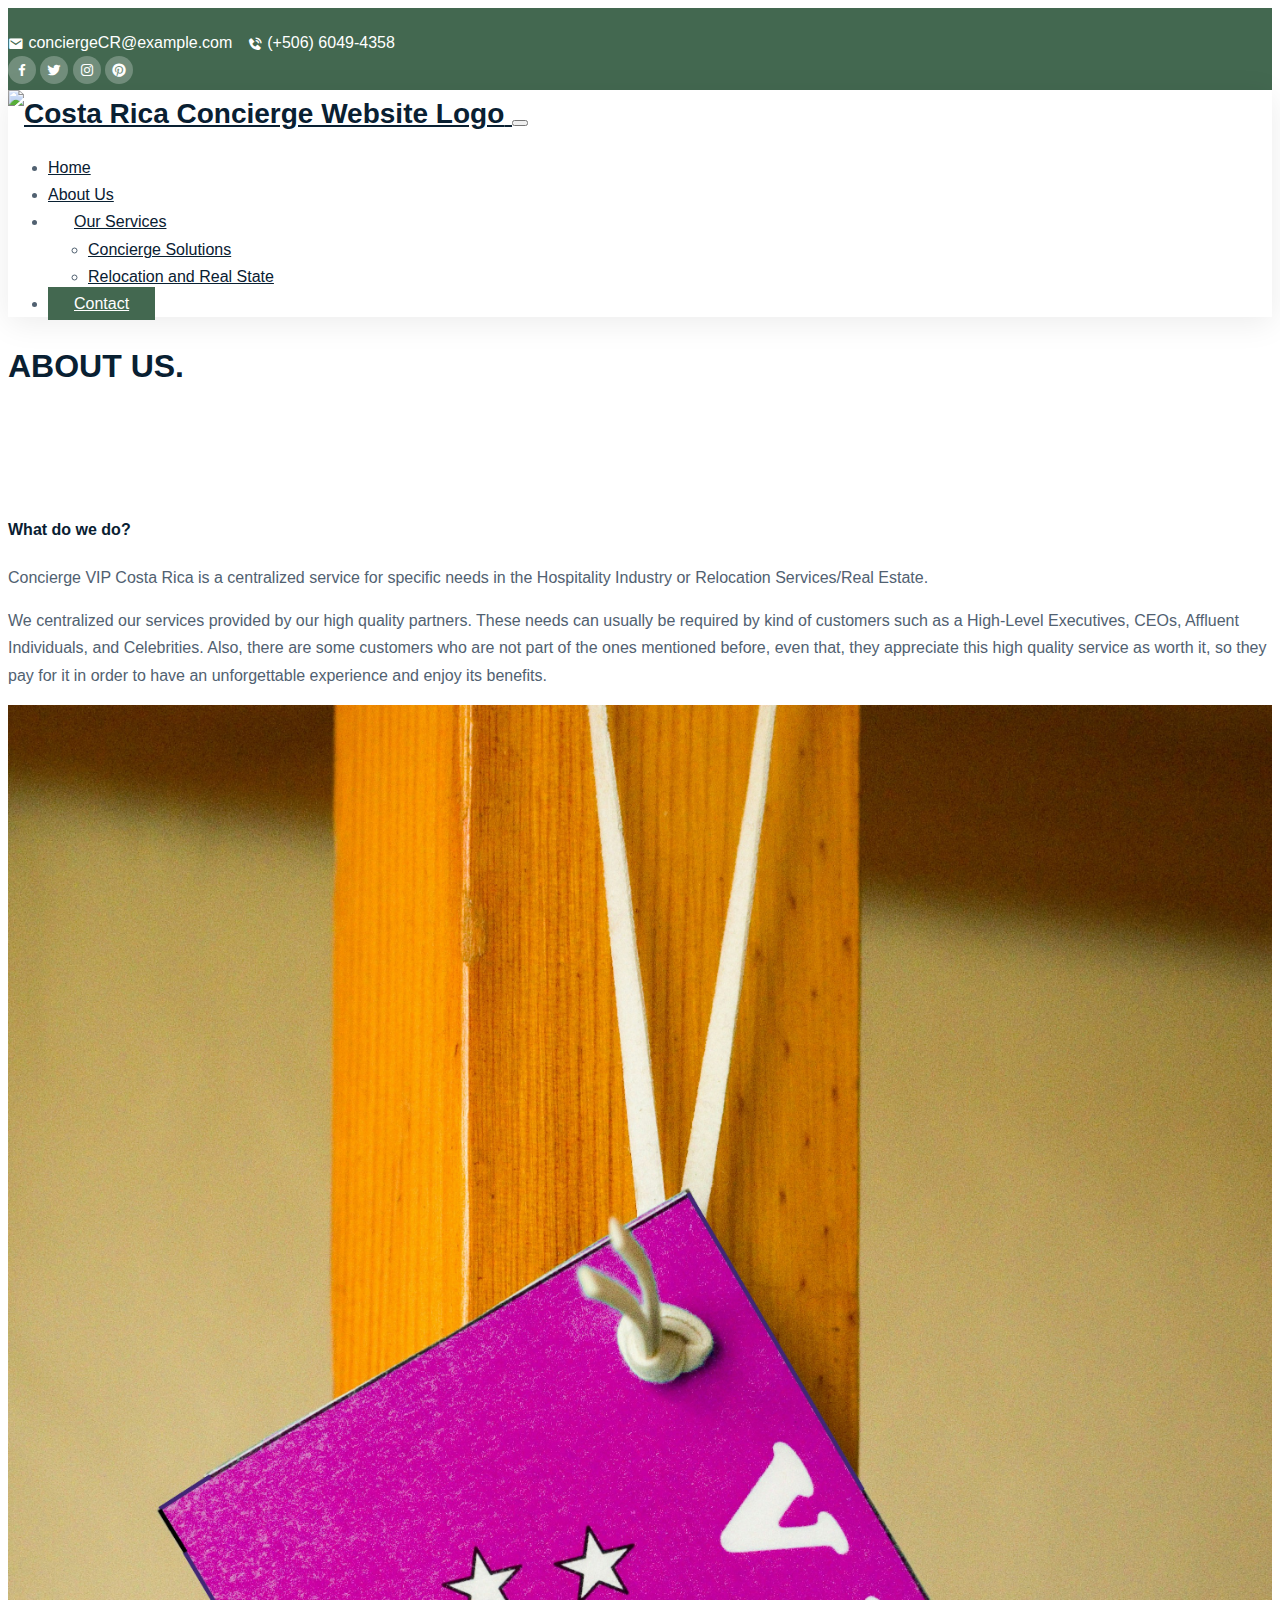
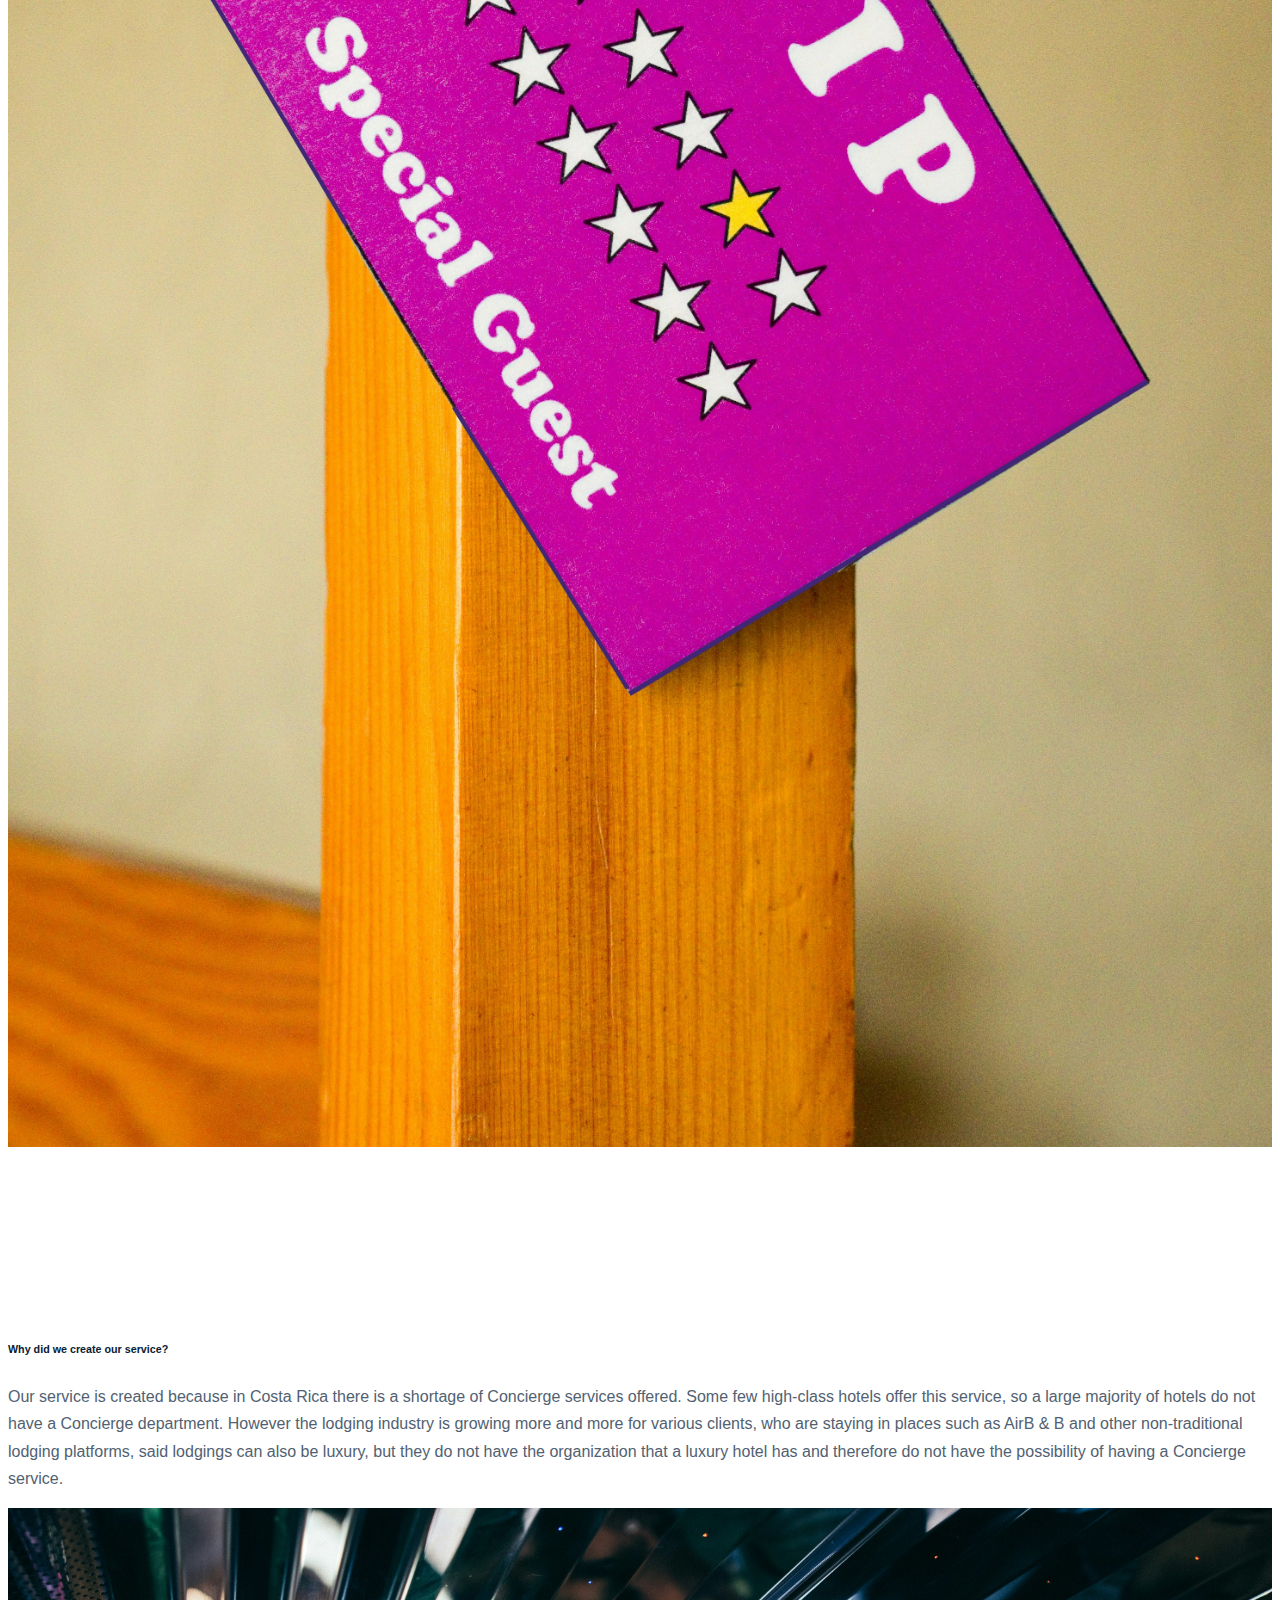
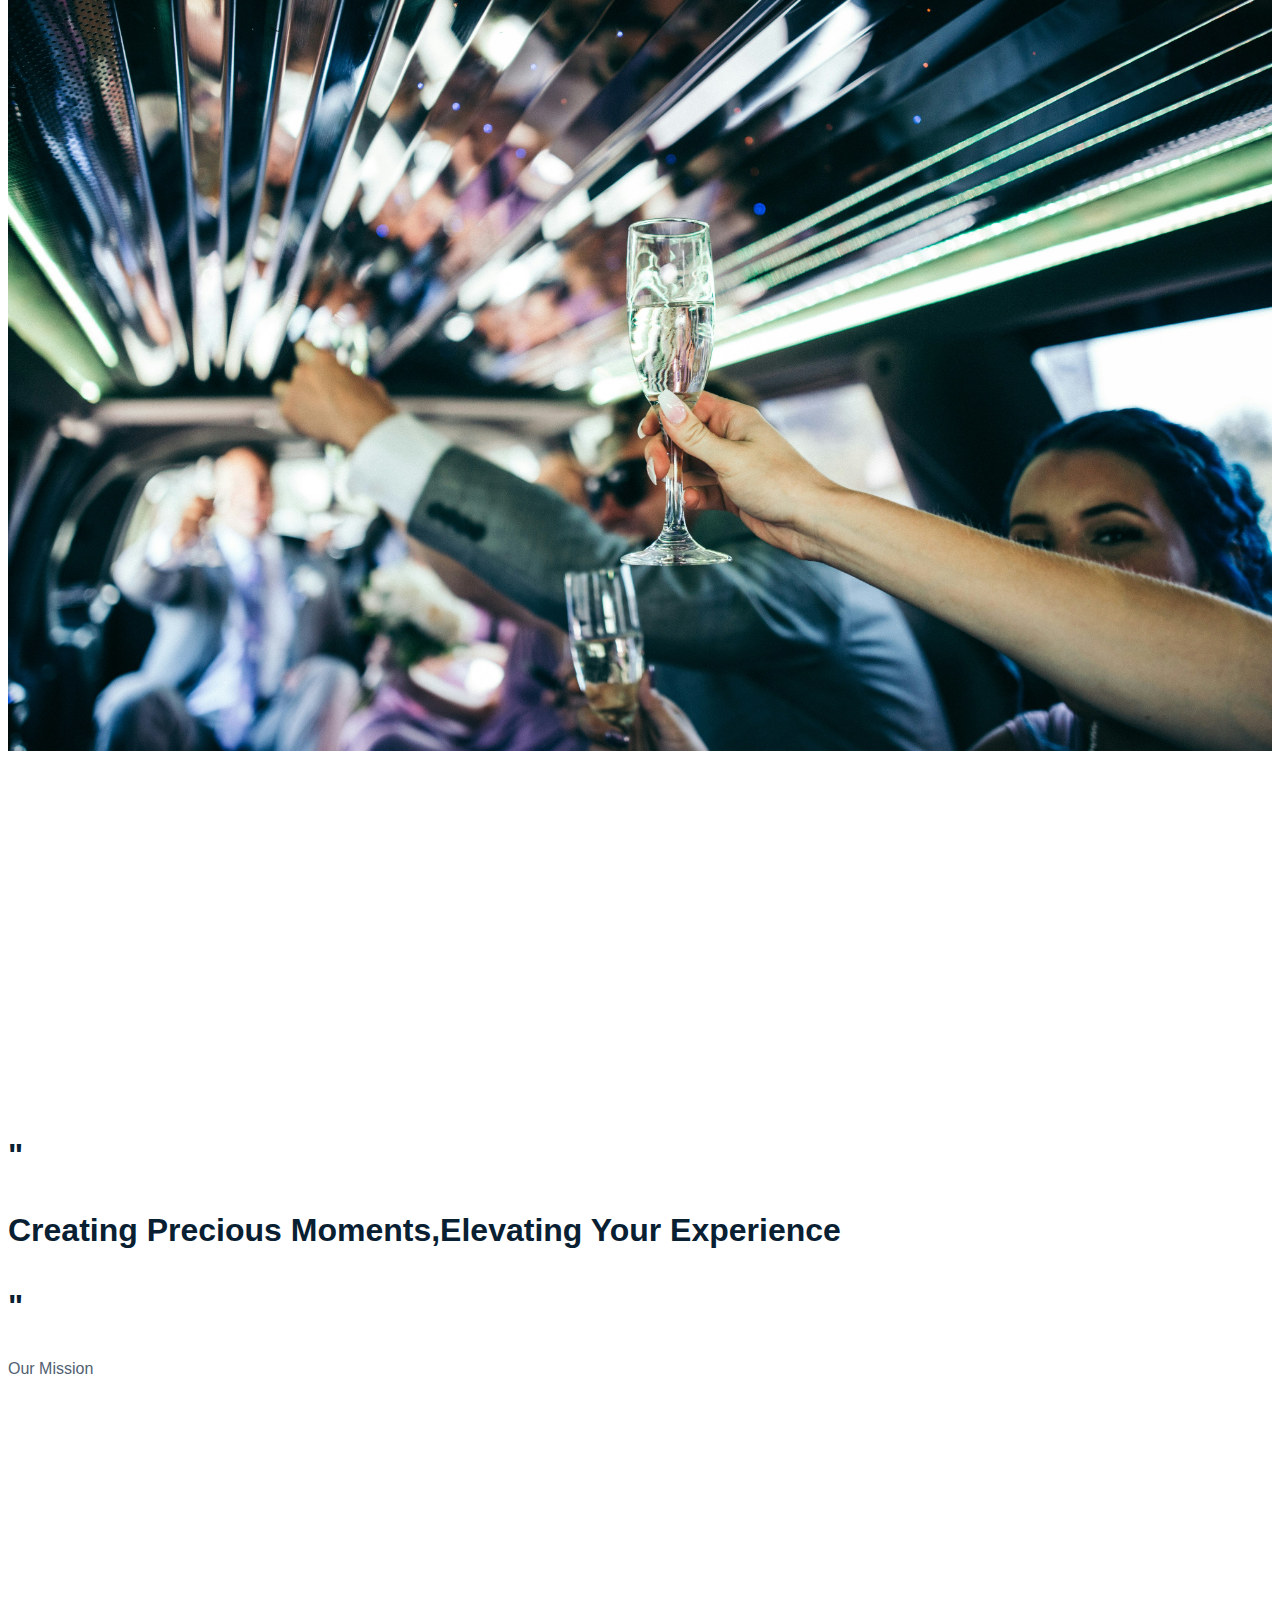
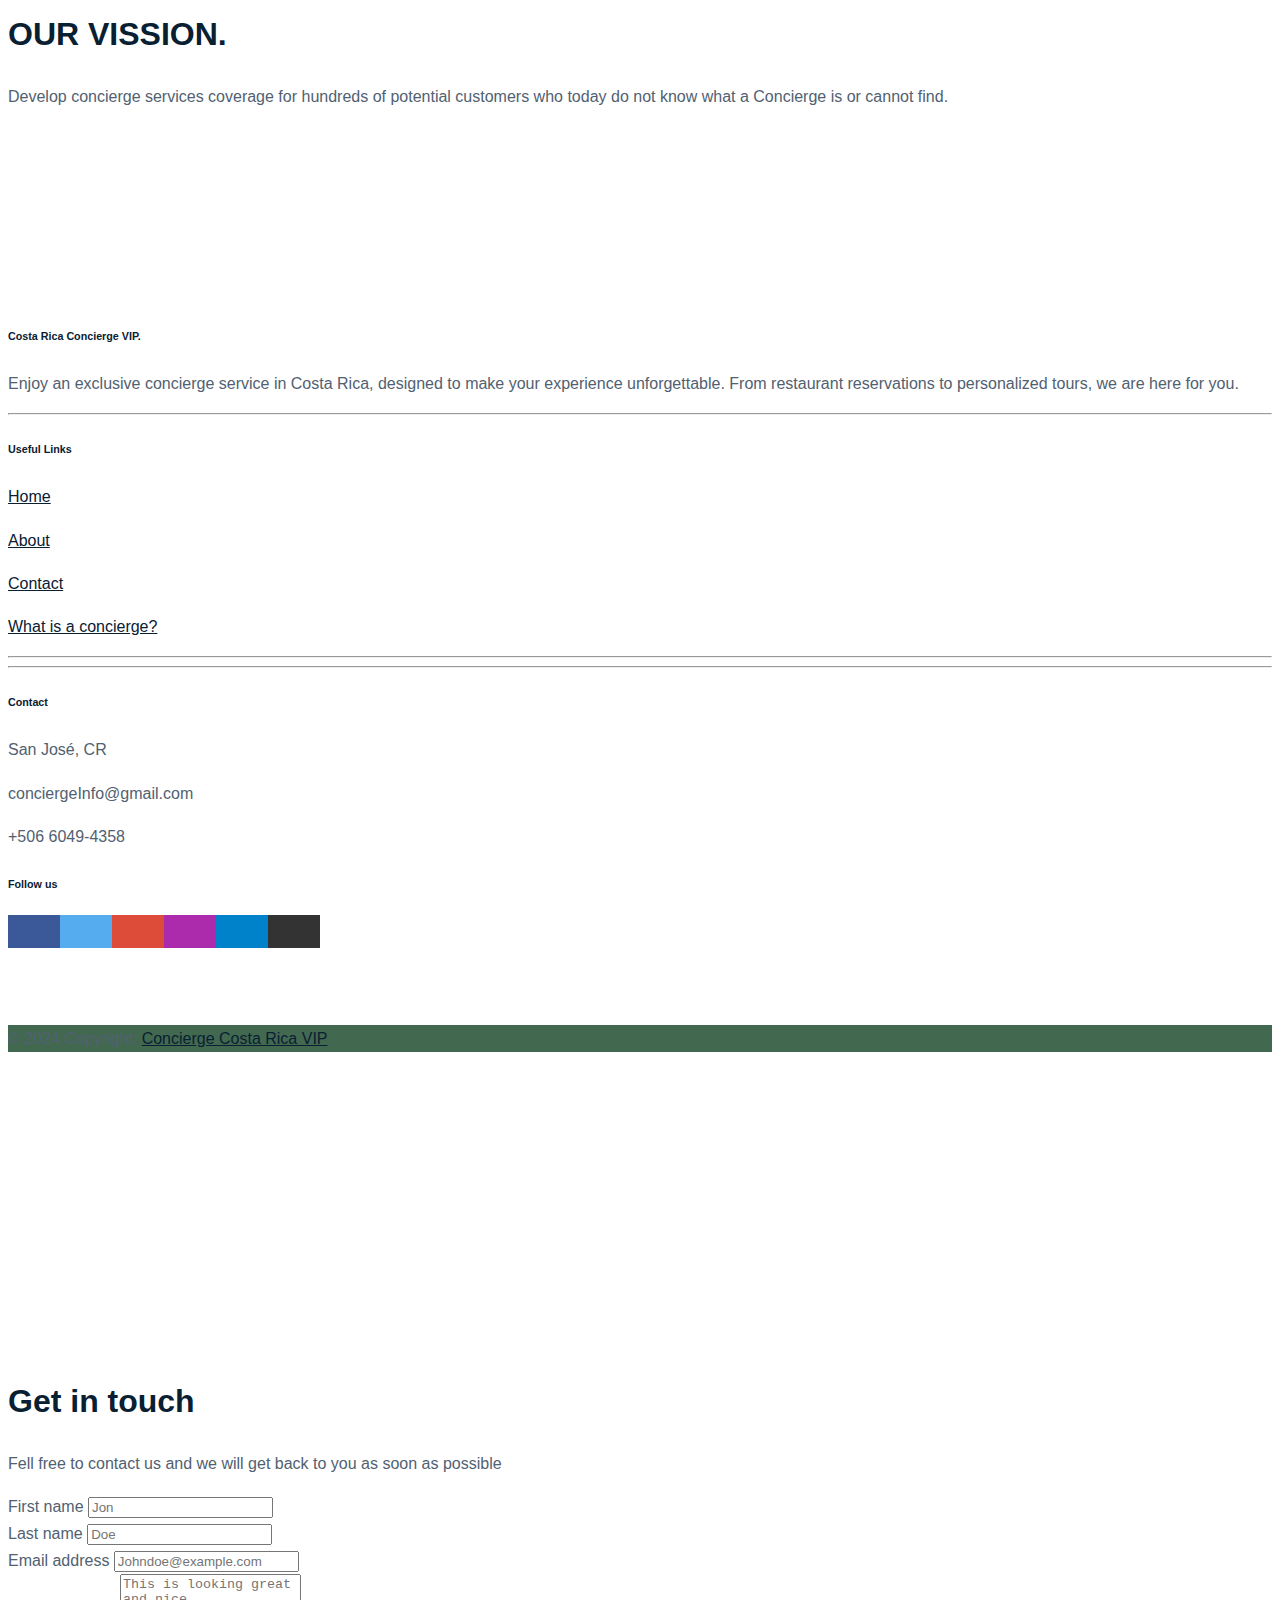
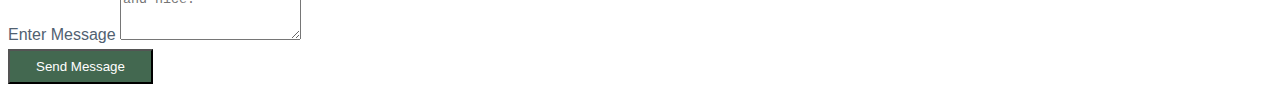
==== commit 3f07d748: ""Add images part-2"" ====
--- a/about.html
+++ b/about.html
@@ -133,14 +133,6 @@
                     <div class="row">
                         <div class="col-12 col-md-6">
                             <h4 class="align-text-bottom">What do we do?</h4>
-                            <img
-                                style="max-height: 50vh;"
-                                class="img-fluid" 
-                                src="./assets/images/david/about01.jpg" 
-                                alt="">
-                        </div>
-                        <div class="col-12 col-md-6 ps-5">
-
                             <p class="text-left">
                                 Concierge VIP Costa Rica is a centralized service for specific 
                                 needs in the Hospitality Industry or Relocation Services/Real 
@@ -155,6 +147,16 @@
                                 so they pay for it in order to have an unforgettable experience and enjoy 
                                 its benefits.
                             </p>
+                        </div>
+                        <div class="col-12 col-md-6 ps-5">
+
+                            
+
+                            <img
+                                
+                                class="img-fluid" 
+                                src="./assets/images/david/about01.jpg" 
+                                alt="">
 
                         </div>
                     </div>
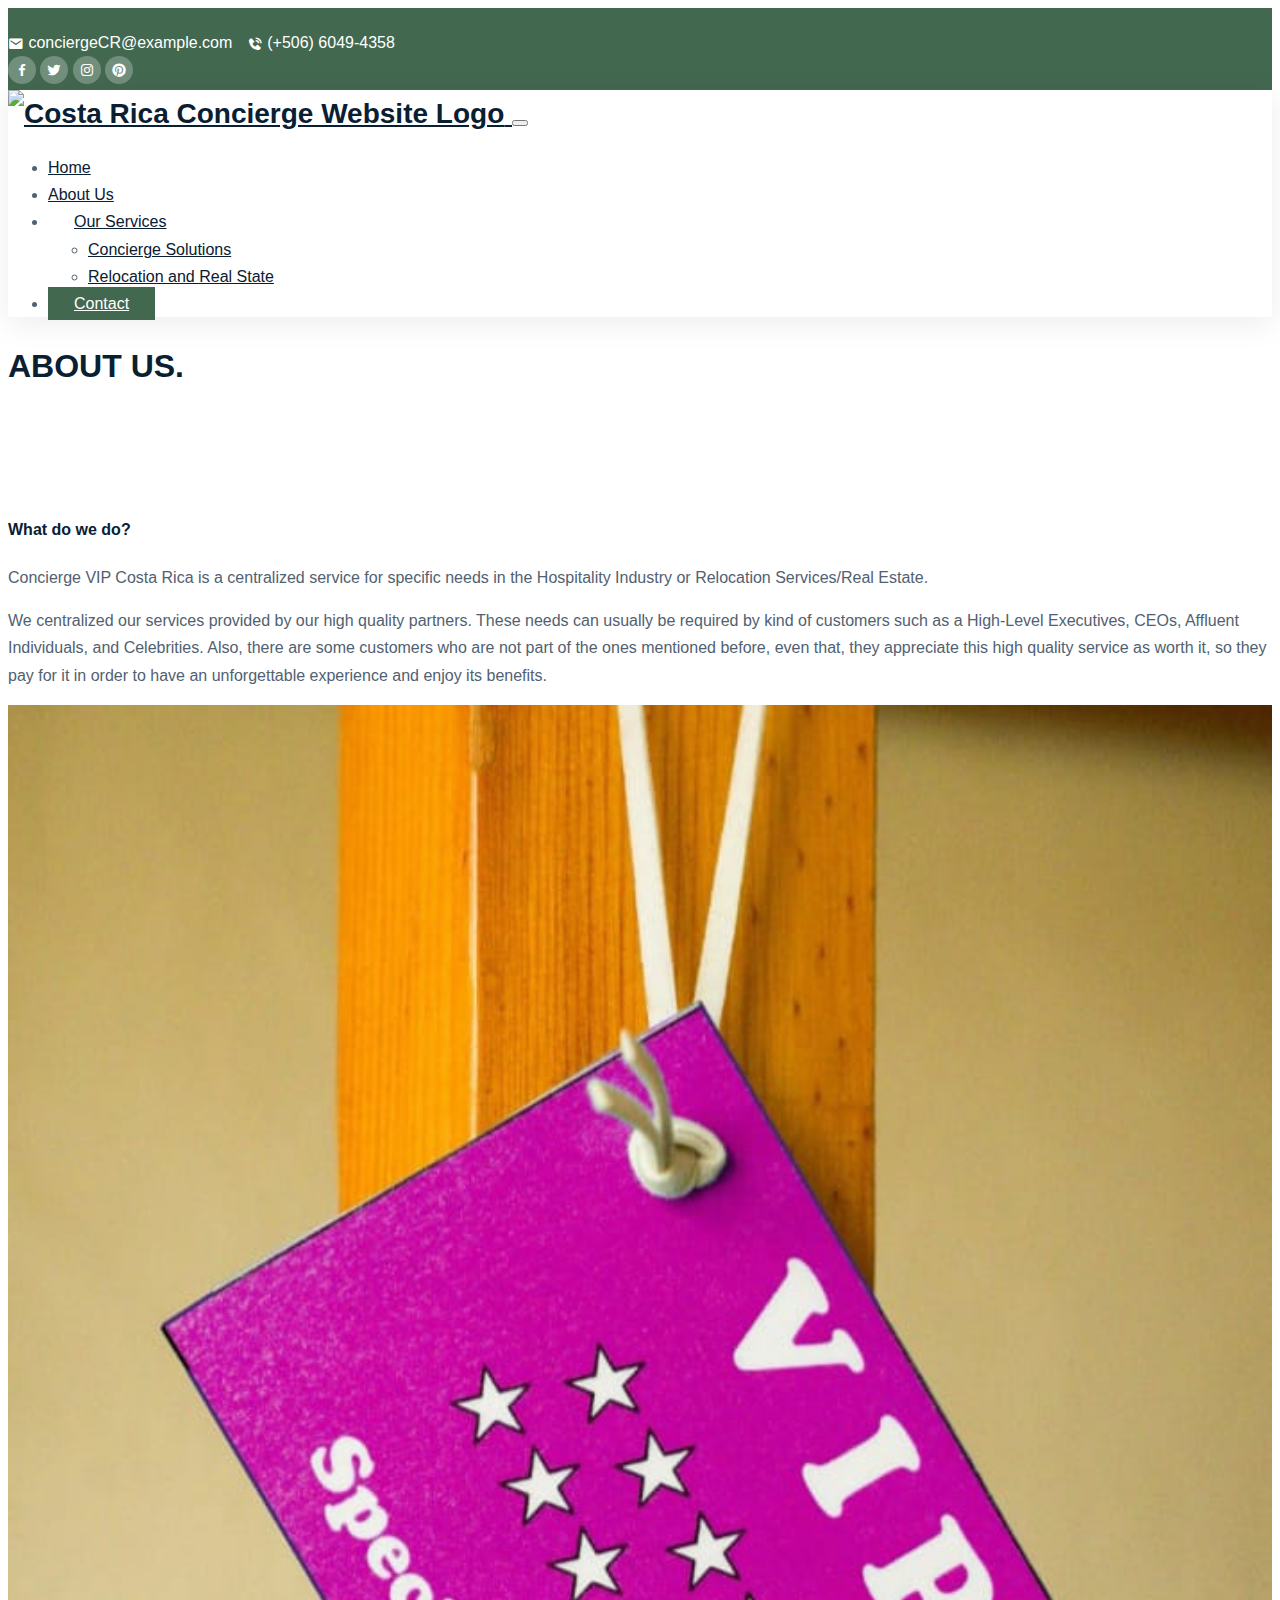
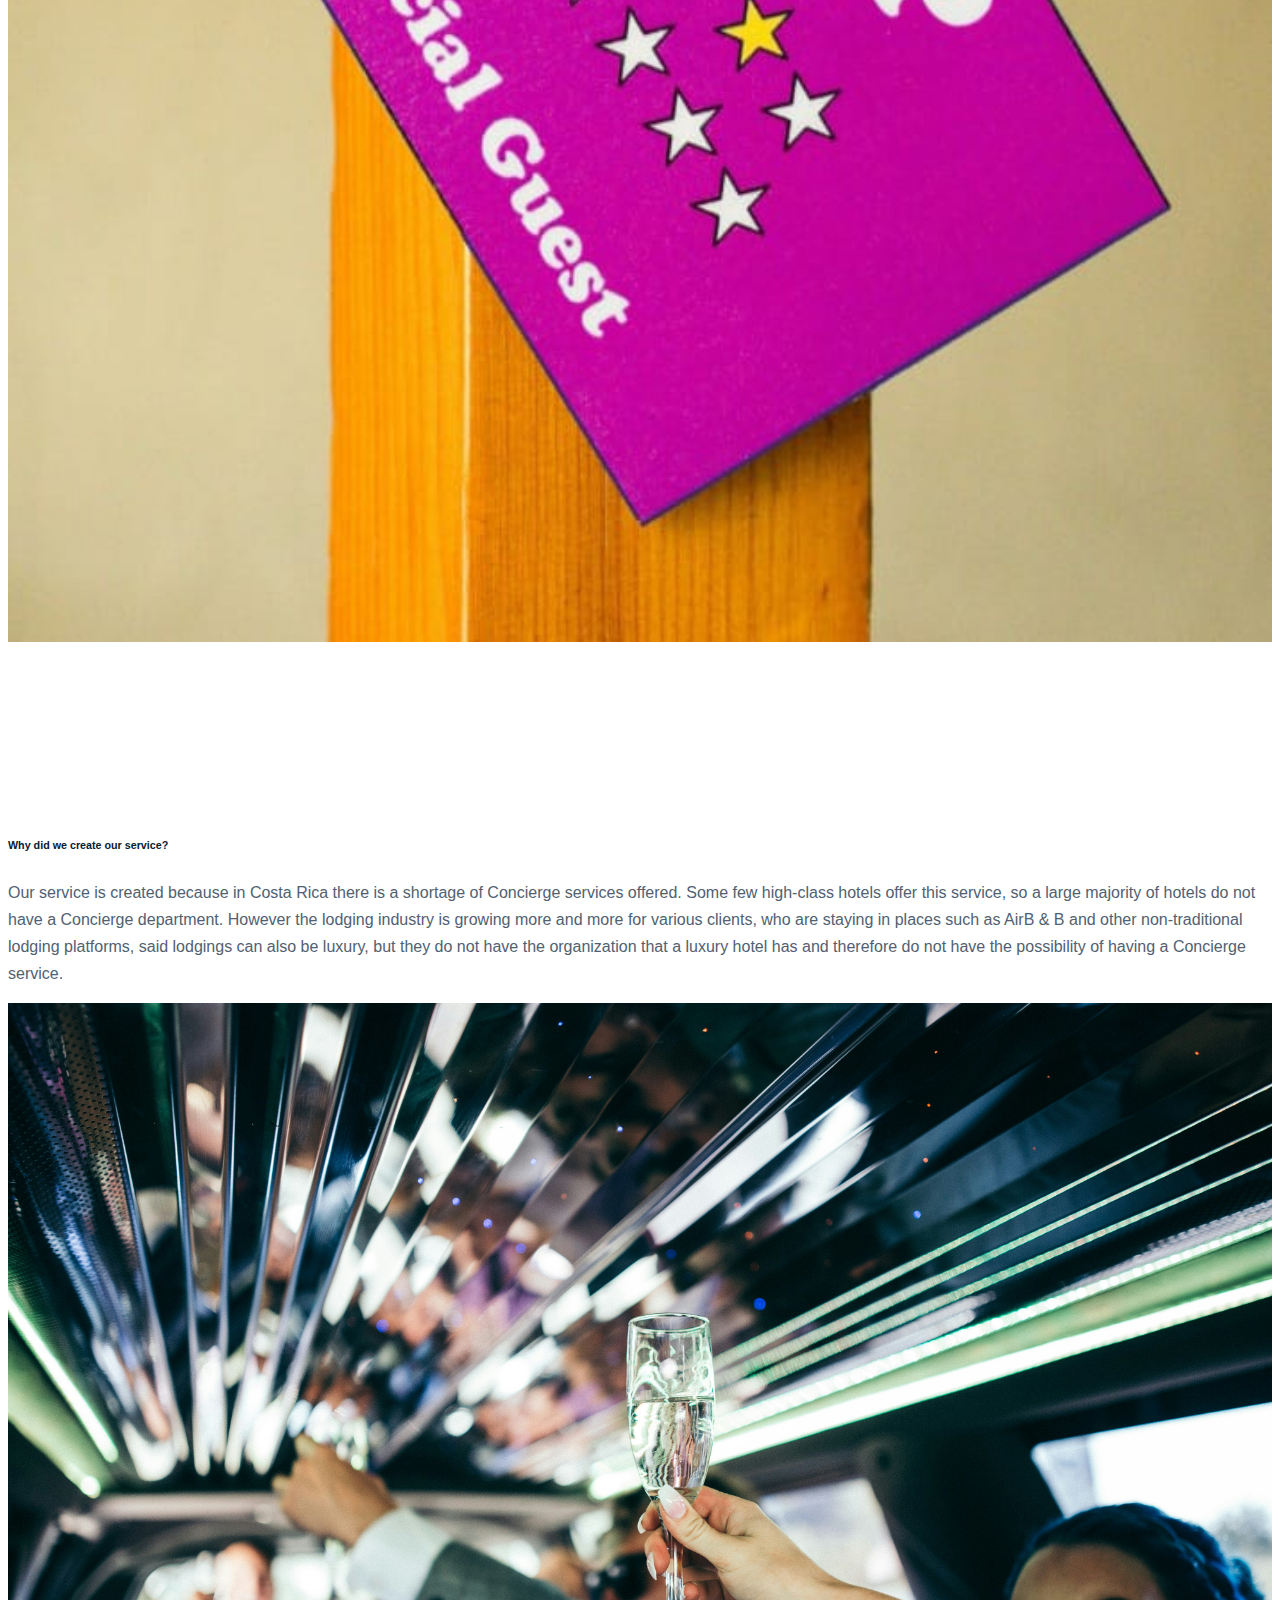
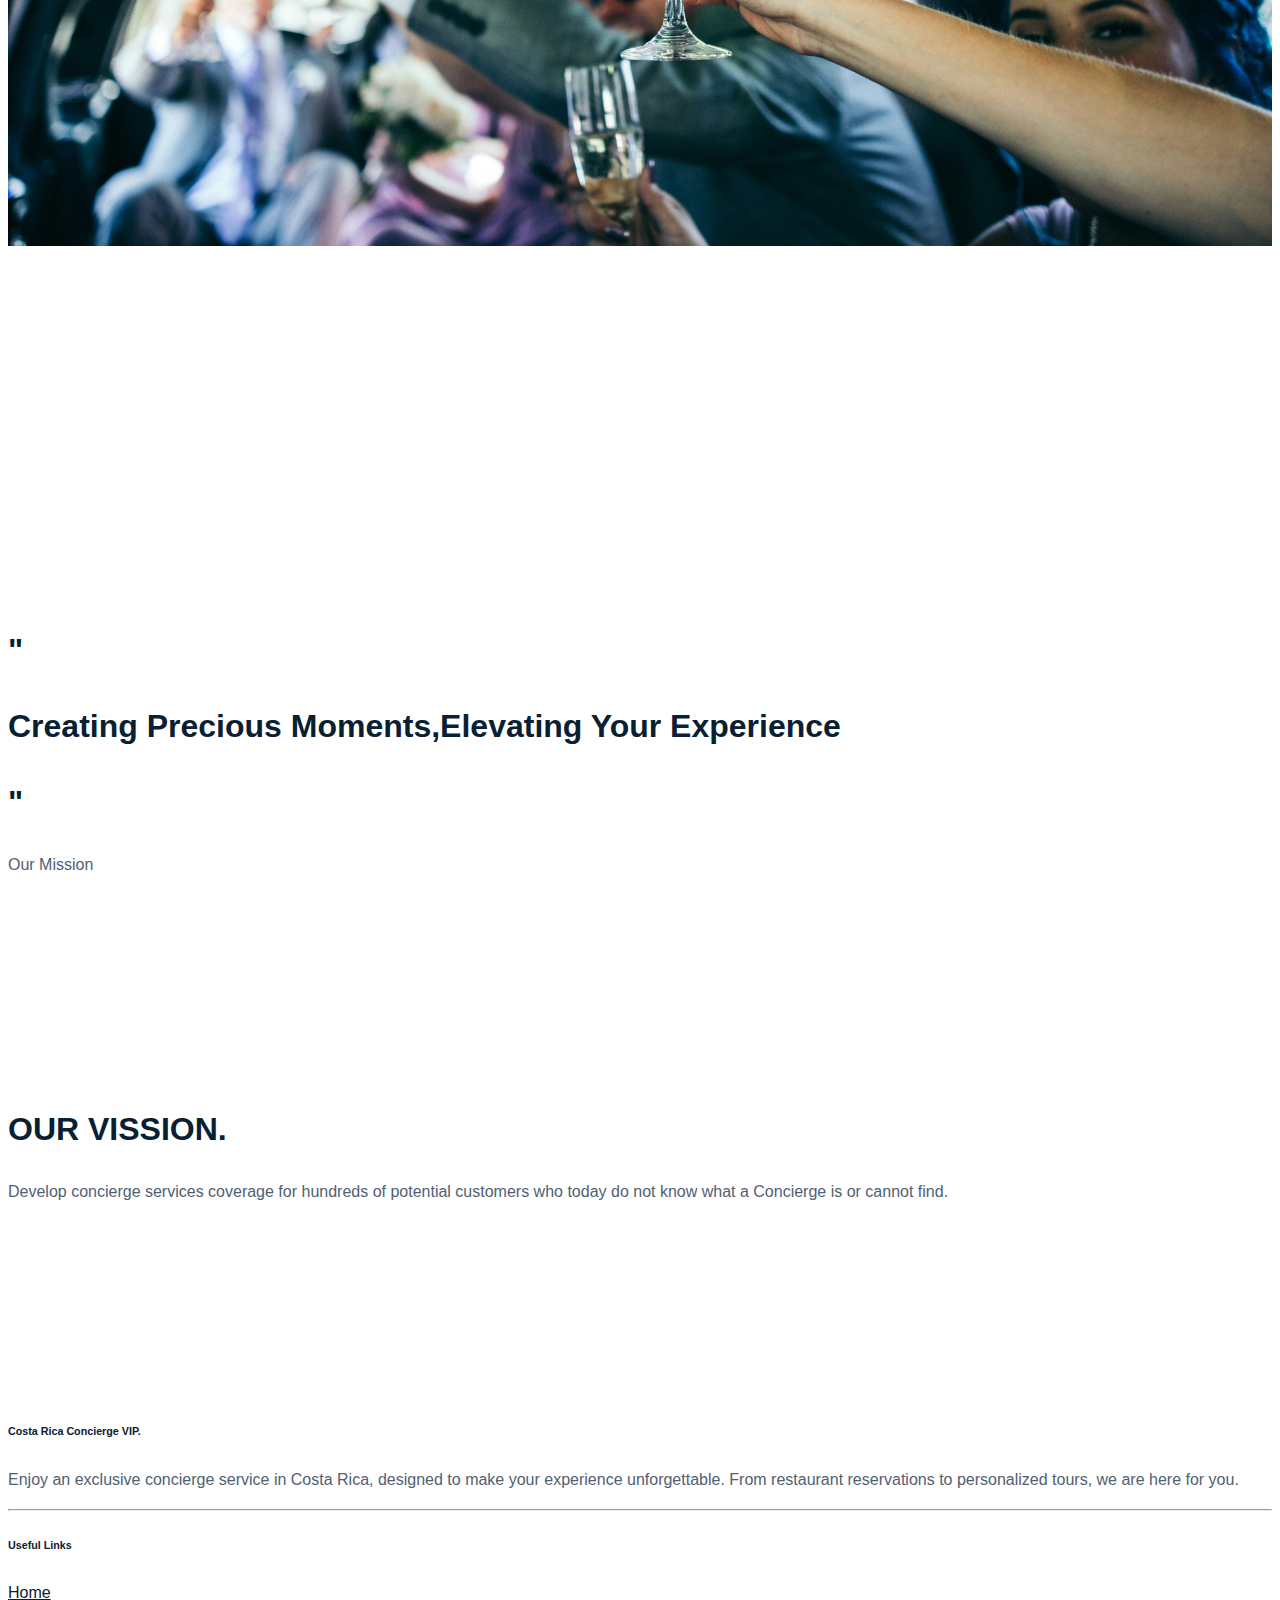
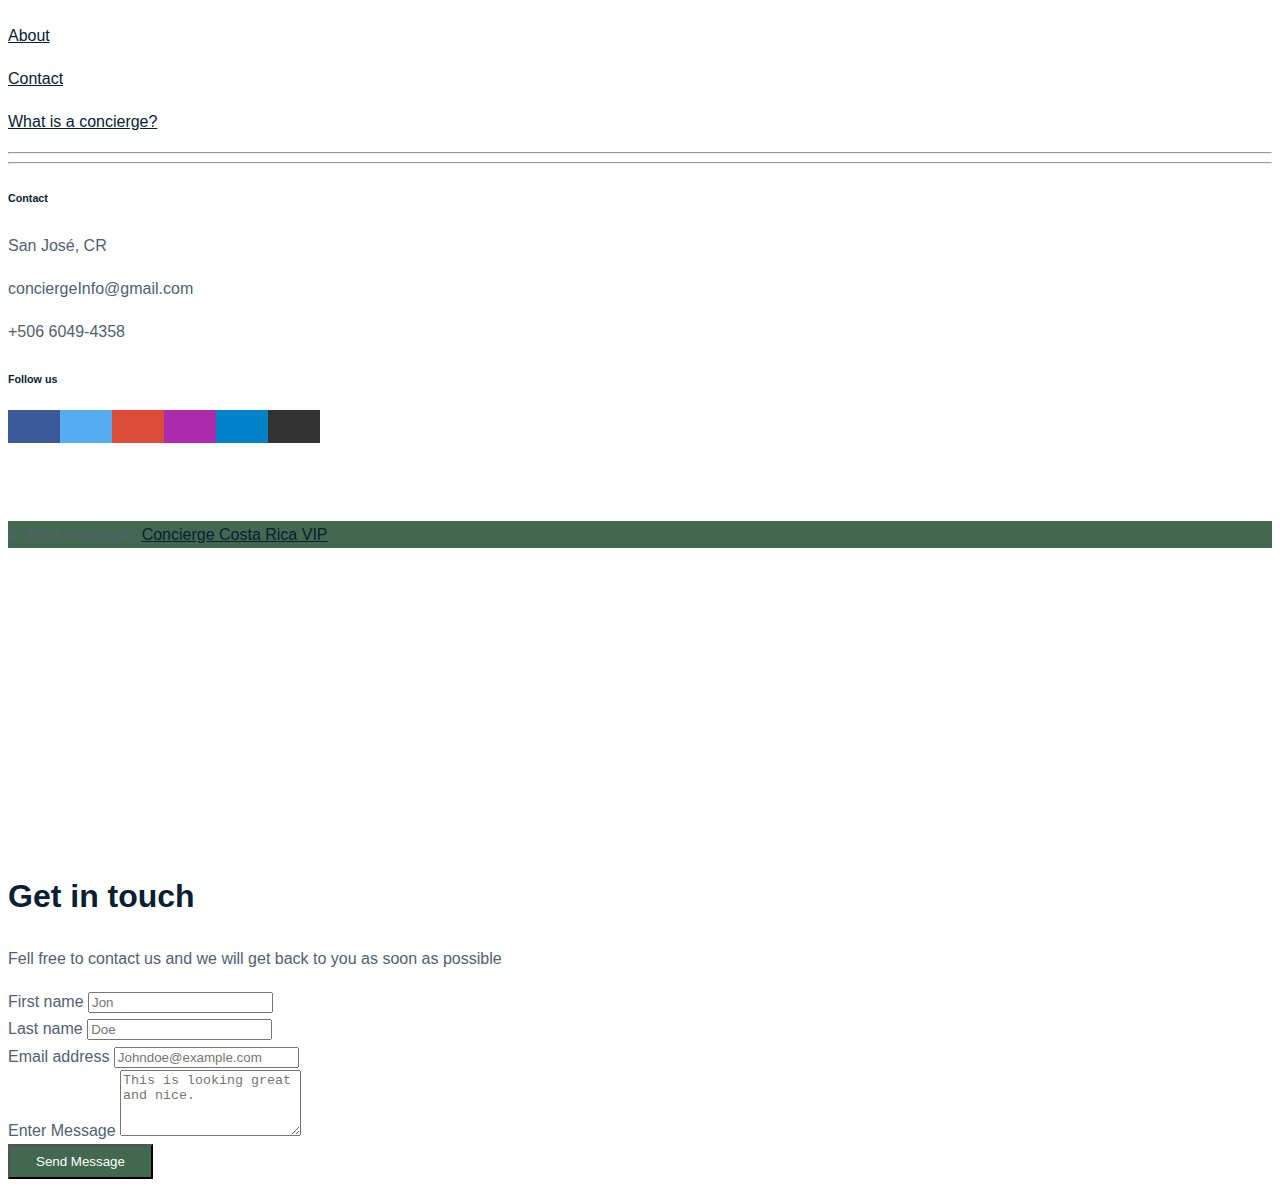
==== commit 28c59ff2: ""add images part-4"" ====
--- a/about.html
+++ b/about.html
@@ -155,7 +155,7 @@
                             <img
                                 
                                 class="img-fluid" 
-                                src="./assets/images/david/about01.jpg" 
+                                src="./assets/images/david/WhatsApp Image 2024-06-05 at 5.22.50 PM.jpeg" 
                                 alt="">
 
                         </div>
